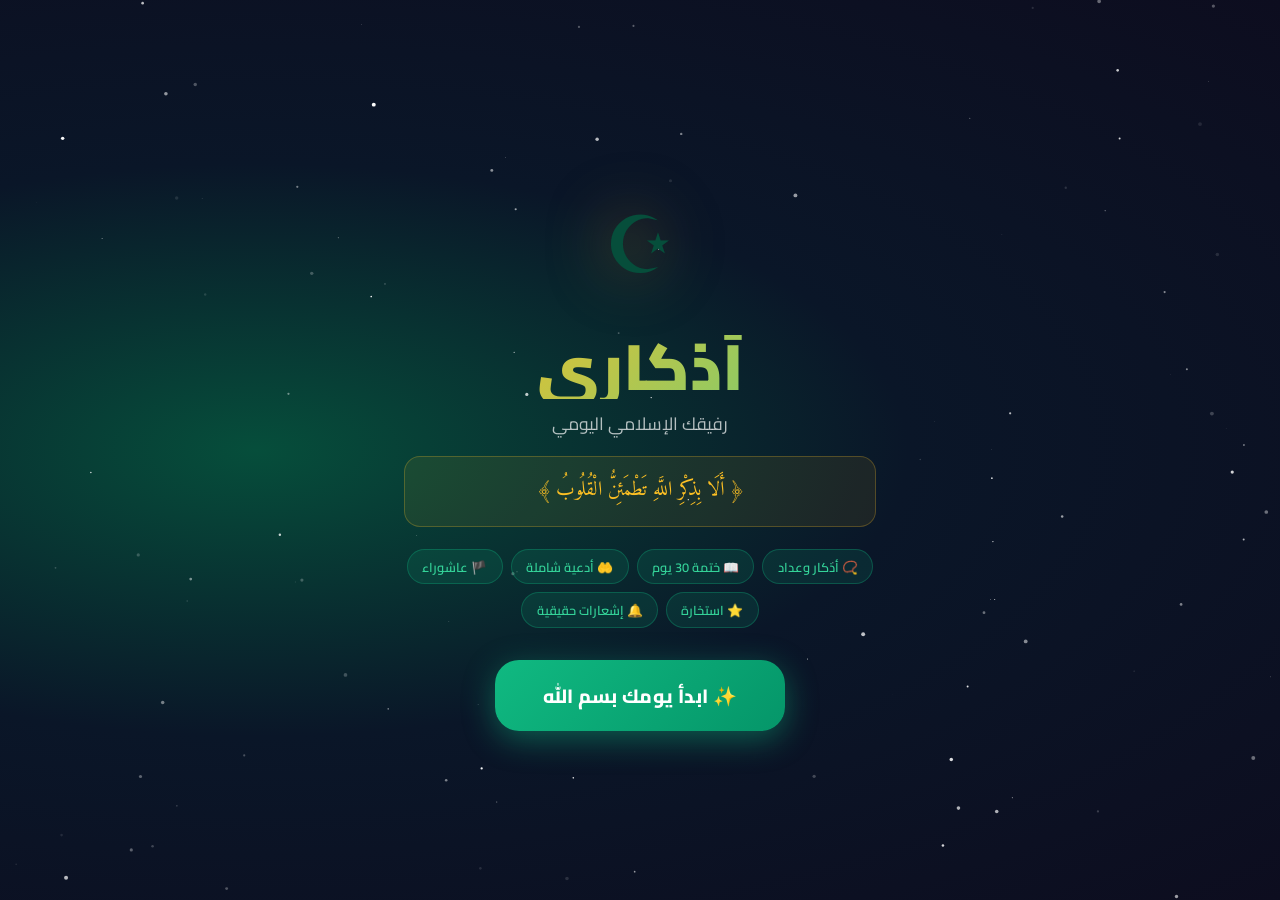
==== index.src.html @ c15e98ed "Add files via upload" ====
<!DOCTYPE html>
<html lang="ar" dir="rtl">
<head>
<meta charset="UTF-8"/>
<meta name="viewport" content="width=device-width,initial-scale=1,viewport-fit=cover"/>
<meta name="apple-mobile-web-app-capable" content="yes"/>
<meta name="apple-mobile-web-app-status-bar-style" content="black-translucent"/>
<meta name="apple-mobile-web-app-title" content="أذكاري"/>
<meta name="mobile-web-app-capable" content="yes"/>
<meta name="theme-color" content="#064e3b"/>
<title>أذكاري – رفيقك الإسلامي اليومي</title>
<meta name="description" content="تطبيق إسلامي شامل: أذكار، ختمة 30 يوماً، أدعية، زيارة عاشوراء، استخارة، إشعارات حقيقية، قرآن كريم بصوت القراء."/>
<link rel="manifest" href="manifest.json"/>
<link rel="apple-touch-icon" href="data:image/svg+xml,<svg xmlns='http://www.w3.org/2000/svg' viewBox='0 0 100 100'><rect width='100' height='100' rx='20' fill='%23064e3b'/><text y='72' x='50' text-anchor='middle' font-size='60' fill='%23fbbf24'>☪</text></svg>"/>
<link rel="preconnect" href="https://fonts.googleapis.com"/>
<link rel="preconnect" href="https://fonts.gstatic.com" crossorigin/>
<link href="https://fonts.googleapis.com/css2?family=Amiri:wght@400;700&family=Cairo:wght@300;400;600;700;900&family=Noto+Naskh+Arabic:wght@400;700&display=swap" rel="stylesheet"/>
<link rel="stylesheet" href="style.css"/>
</head>
<body>

<!-- ═══════════ ATHAN AUDIO ═══════════ -->
<audio id="athan-audio" preload="none">
  <source src="https://cdn.islamicfinder.org/athan/standard/azan1.mp3" type="audio/mpeg"/>
</audio>

<!-- ═══════════ HERO ═══════════ -->
<div id="hero" class="hero">
  <div class="hero-bg"></div>
  <canvas id="hero-canvas" class="hero-canvas"></canvas>
  <div class="hero-body">
    <span class="hero-moon">☪</span>
    <h1 class="hero-title">أذكاري</h1>
    <p class="hero-subtitle">رفيقك الإسلامي اليومي</p>
    <div class="hero-verse">﴿ أَلَا بِذِكْرِ اللَّهِ تَطْمَئِنُّ الْقُلُوبُ ﴾</div>
    <div class="hero-badges">
      <span class="hero-badge">📿 أذكار وعداد</span>
      <span class="hero-badge">📖 ختمة 30 يوم</span>
      <span class="hero-badge">🤲 أدعية شاملة</span>
      <span class="hero-badge">🏴 عاشوراء</span>
      <span class="hero-badge">⭐ استخارة</span>
      <span class="hero-badge">🔔 إشعارات حقيقية</span>
    </div>
    <button class="btn-hero-start" onclick="launchApp()">✨ ابدأ يومك بسم الله</button>
  </div>
</div>

<!-- ═══════════ MAIN APP ═══════════ -->
<div id="app" class="app hidden">

  <!-- NAVBAR -->
  <nav class="navbar">
    <div class="nav-brand" onclick="window.scrollTo(0,0)">
      <span class="nav-logo">☪</span>
      <span class="nav-title-text">أذكاري</span>
    </div>
    <div class="nav-right">
      <div class="nav-streak" title="أيام متتالية">🔥 <span id="nav-streak-num">0</span></div>
      <button class="nav-btn" id="btn-dark" onclick="toggleDark()" title="وضع ليلي">🌙</button>
      <button class="nav-btn" onclick="go('ai')" title="المساعد الذكي">🤖</button>
      <button class="nav-btn" onclick="openTasbih()" title="سبحة رقمية">📿</button>
      <button class="nav-btn" onclick="openReminder()" title="إشعارات">🔔</button>
      <button class="nav-btn" id="btn-study" onclick="toggleStudy()" title="أدعية الدراسة">📚</button>
    </div>
  </nav>

  <!-- PRAYER BAR -->
  <div class="prayer-bar">
    <div class="prayer-list">
      <div class="prayer-item" id="pi-fajr">   <div class="prayer-name">الفجر</div>  <div class="prayer-time" id="pt-fajr">--:--</div></div>
      <div class="prayer-item" id="pi-dhuhr">  <div class="prayer-name">الظهر</div>  <div class="prayer-time" id="pt-dhuhr">--:--</div></div>
      <div class="prayer-item" id="pi-asr">    <div class="prayer-name">العصر</div>  <div class="prayer-time" id="pt-asr">--:--</div></div>
      <div class="prayer-item" id="pi-maghrib"><div class="prayer-name">المغرب</div> <div class="prayer-time" id="pt-maghrib">--:--</div></div>
      <div class="prayer-item" id="pi-isha">   <div class="prayer-name">العشاء</div> <div class="prayer-time" id="pt-isha">--:--</div></div>
    </div>
    <button class="athan-btn" id="btn-athan" onclick="toggleAthan()">📢 مفعّل</button>
  </div>

  <!-- TABS -->
  <div class="tab-bar">
    <button class="tab-btn active" data-tab="salah"    onclick="go('salah')">   <span class="ti">🕌</span><span>الصلاة</span></button>
    <button class="tab-btn"        data-tab="quran"    onclick="go('quran')">   <span class="ti">📖</span><span>القرآن</span></button>
    <button class="tab-btn"        data-tab="duaa"     onclick="go('duaa')">    <span class="ti">🤲</span><span>الأدعية</span></button>
    <button class="tab-btn"        data-tab="istikhara" onclick="go('istikhara')"><span class="ti">⭐</span><span>الاستخارة</span></button>
    <button class="tab-btn"        data-tab="ai"        onclick="go('ai')">       <span class="ti">🤖</span><span>المساعد الذكي</span></button>
    <button class="tab-btn"        data-tab="ashura"   onclick="go('ashura')">  <span class="ti">🏴</span><span>عاشوراء</span></button>
    <button class="tab-btn"        data-tab="suwar"    onclick="go('suwar')">   <span class="ti">✨</span><span>السور</span></button>
    <button class="tab-btn"        data-tab="sleep"    onclick="go('sleep')">   <span class="ti">🌙</span><span>النوم</span></button>
    <button class="tab-btn"        data-tab="tracker"  onclick="go('tracker')"> <span class="ti">✅</span><span>متابعتي</span></button>
  </div>

  <main class="main">

    <!-- ══════ TAB: أذكار بعد الصلاة ══════ -->
    <section id="tab-salah" class="tab-content active">
      <div class="sec-header">
        <span class="sec-icon">🕌</span>
        <h2>أذكار بعد الصلاة</h2>
        <p>سبّح الله بعد كل صلاة – حديث أبي هريرة رضي الله عنه</p>
      </div>

      <!-- Ayah of Day -->
      <div class="ayah-day">
        <div class="ayah-day-lbl">✨ آية اليوم</div>
        <div class="ayah-day-text" id="ayah-day-text"></div>
        <div class="ayah-day-ref"  id="ayah-day-ref"></div>
      </div>

      <!-- Hadith Banner -->
      <div class="hadith-banner" id="hadith-banner">
        <div class="hadith-label">💡 حديث الصباح</div>
        <div class="hadith-text" id="hadith-text"></div>
        <div class="hadith-src"  id="hadith-src"></div>
      </div>

      <!-- Pomodoro -->
      <div class="pomo-card">
        <div class="pomo-title">⏱️ مؤقت بومودورو للدراسة والحفظ</div>
        <div class="pomo-ring-wrap">
          <svg class="pomo-svg" viewBox="0 0 120 120">
            <circle cx="60" cy="60" r="50" fill="none" stroke="var(--border)" stroke-width="10"/>
            <circle id="pomo-ring" cx="60" cy="60" r="50" fill="none" stroke="var(--g3)" stroke-width="10"
              stroke-linecap="round" stroke-dasharray="314" stroke-dashoffset="0" transform="rotate(-90 60 60)"/>
          </svg>
          <div class="pomo-center">
            <div class="pomo-time-big" id="pomo-disp">25:00</div>
            <div class="pomo-lbl"      id="pomo-lbl">دراسة</div>
          </div>
        </div>
        <div class="pomo-mode study" id="pomo-mode">🎓 وقت الدراسة</div>
        <div class="pomo-btns">
          <button class="pomo-btn start" id="pomo-start" onclick="pomoStart()">▶ ابدأ</button>
          <button class="pomo-btn pause" id="pomo-pause" onclick="pomoPause()" style="display:none">⏸ إيقاف</button>
          <button class="pomo-btn reset" onclick="pomoReset()">↺ إعادة</button>
        </div>
        <div class="pomo-sessions" id="pomo-sess">جلسات اليوم: 0</div>
      </div>

      <!-- Dhikr Grid -->
      <p class="sec-sub">📿 التسبيح بعد الصلاة</p>
      <div class="dhikr-grid">
        <div class="dhikr-card" id="dc-subhan">
          <div class="dhikr-word">سُبْحَانَ اللَّهِ</div>
          <div class="dhikr-num-row"><span class="dhikr-num" id="dn-subhan">0</span><span class="dhikr-max">/ 33</span></div>
          <div class="dhikr-bar-wrap"><div class="dhikr-bar" id="db-subhan"></div></div>
          <button class="dhikr-tap" onclick="tapDhikr('subhan',33)">اضغط للتسبيح</button>
          <button class="dhikr-reset" onclick="resetDhikr('subhan')">↺ إعادة</button>
        </div>
        <div class="dhikr-card" id="dc-hamd">
          <div class="dhikr-word">الْحَمْدُ لِلَّهِ</div>
          <div class="dhikr-num-row"><span class="dhikr-num" id="dn-hamd">0</span><span class="dhikr-max">/ 33</span></div>
          <div class="dhikr-bar-wrap"><div class="dhikr-bar" id="db-hamd"></div></div>
          <button class="dhikr-tap" onclick="tapDhikr('hamd',33)">اضغط للتحميد</button>
          <button class="dhikr-reset" onclick="resetDhikr('hamd')">↺ إعادة</button>
        </div>
        <div class="dhikr-card" id="dc-akbar">
          <div class="dhikr-word">اللَّهُ أَكْبَرُ</div>
          <div class="dhikr-num-row"><span class="dhikr-num" id="dn-akbar">0</span><span class="dhikr-max">/ 34</span></div>
          <div class="dhikr-bar-wrap"><div class="dhikr-bar" id="db-akbar"></div></div>
          <button class="dhikr-tap" onclick="tapDhikr('akbar',34)">اضغط للتكبير</button>
          <button class="dhikr-reset" onclick="resetDhikr('akbar')">↺ إعادة</button>
        </div>
      </div>

      <!-- آية الكرسي -->
      <p class="sec-sub">🌟 آية الكرسي</p>
      <div class="ayah-card">
        <span class="badge badge-green">آية الكرسي – البقرة: ٢٥٥</span>
        <div class="ayah-text">اللَّهُ لَا إِلَٰهَ إِلَّا هُوَ الْحَيُّ الْقَيُّومُ ۚ لَا تَأْخُذُهُ سِنَةٌ وَلَا نَوْمٌ ۚ لَّهُ مَا فِي السَّمَاوَاتِ وَمَا فِي الْأَرْضِ ۗ مَن ذَا الَّذِي يَشْفَعُ عِندَهُ إِلَّا بِإِذْنِهِ ۚ يَعْلَمُ مَا بَيْنَ أَيْدِيهِمْ وَمَا خَلْفَهُمْ ۖ وَلَا يُحِيطُونَ بِشَيْءٍ مِّنْ عِلْمِهِ إِلَّا بِمَا شَاءَ ۚ وَسِعَ كُرْسِيُّهُ السَّمَاوَاتِ وَالْأَرْضَ ۖ وَلَا يَئُودُهُ حِفْظُهُمَا ۚ وَهُوَ الْعَلِيُّ الْعَظِيمُ</div>
        <div class="card-actions">
          <button class="btn btn-ghost" onclick="copyCard(this)">📋 نسخ</button>
          <button class="btn btn-primary" onclick="markRead(this,'ayah-kursi','ck-ayah-kursi')">✅ تمت القراءة</button>
        </div>
      </div>

      <!-- المعوذتان -->
      <p class="sec-sub">🛡️ المعوذتان</p>
      <div class="ayah-card">
        <span class="badge badge-blue">سورة الفلق</span>
        <div class="ayah-text">بِسْمِ اللَّهِ الرَّحْمَٰنِ الرَّحِيمِ ﴿﴾ قُلْ أَعُوذُ بِرَبِّ الْفَلَقِ ﴿١﴾ مِن شَرِّ مَا خَلَقَ ﴿٢﴾ وَمِن شَرِّ غَاسِقٍ إِذَا وَقَبَ ﴿٣﴾ وَمِن شَرِّ النَّفَّاثَاتِ فِي الْعُقَدِ ﴿٤﴾ وَمِن شَرِّ حَاسِدٍ إِذَا حَسَدَ ﴿٥﴾</div>
        <div class="card-actions">
          <button class="btn btn-ghost" onclick="copyCard(this)">📋 نسخ</button>
          <button class="btn btn-primary" onclick="markRead(this,'falaq','ck-falaq')">✅ تمت القراءة</button>
        </div>
      </div>
      <div class="ayah-card">
        <span class="badge badge-blue">سورة الناس</span>
        <div class="ayah-text">بِسْمِ اللَّهِ الرَّحْمَٰنِ الرَّحِيمِ ﴿﴾ قُلْ أَعُوذُ بِرَبِّ النَّاسِ ﴿١﴾ مَلِكِ النَّاسِ ﴿٢﴾ إِلَٰهِ النَّاسِ ﴿٣﴾ مِن شَرِّ الْوَسْوَاسِ الْخَنَّاسِ ﴿٤﴾ الَّذِي يُوَسْوِسُ فِي صُدُورِ النَّاسِ ﴿٥﴾ مِنَ الْجِنَّةِ وَالنَّاسِ ﴿٦﴾</div>
        <div class="card-actions">
          <button class="btn btn-ghost" onclick="copyCard(this)">📋 نسخ</button>
          <button class="btn btn-primary" onclick="markRead(this,'nas','ck-nas')">✅ تمت القراءة</button>
        </div>
      </div>
    </section>

    <!-- ══════ TAB: القرآن والختمة ══════ -->
    <section id="tab-quran" class="tab-content">
      <div class="sec-header">
        <span class="sec-icon">📖</span>
        <h2>القرآن الكريم والختمة</h2>
        <p>ختمة 30 يوماً مع صوت القراء + فهرس السور الـ 114</p>
      </div>

      <!-- Khatmah Hero -->
      <div class="khatmah-hero">
        <div class="khatmah-top">
          <span class="khatmah-lbl">📅 الختمة الشهرية الكاملة</span>
          <span class="khatmah-pct-big"><span id="kh-pct">0</span>%</span>
        </div>
        <div class="khatmah-bar-outer"><div class="khatmah-bar-inner" id="kh-bar"></div></div>
        <div class="khatmah-today">
          <div class="khatmah-day-badge" id="kh-day-badge">اليوم 1 من 30</div>
          <div class="khatmah-juz"   id="kh-juz-title">الجزء الأول</div>
          <div class="khatmah-range" id="kh-range">الفاتحة 1 – البقرة 141</div>
          <div class="khatmah-tip">💡 20 صفحة يومياً = 4 صفحات بعد كل صلاة</div>
          <div class="khatmah-actions">
            <button class="khatmah-read-btn" onclick="openKhatmahReader()">📖 اقرأ جزء اليوم</button>
            <button class="khatmah-done-btn" id="kh-done-btn" onclick="doneKhatmah()">✅ أكملت (+100 نقطة)</button>
          </div>
        </div>
        <div class="khatmah-grid-label">تقدم الختمة:</div>
        <div class="khatmah-30grid" id="kh-grid"></div>
        <button class="khatmah-reset-btn" onclick="resetKhatmah()">🔄 إعادة الختمة من الأول</button>
      </div>

      <!-- Reciters -->
      <div class="card">
        <div class="duaa-title">🎙️ اختيار القارئ</div>
        <div class="reciter-row" id="reciter-row"></div>
        <button class="btn-random-reciter" onclick="randomReciter()">🔀 اختر عشوائياً</button>
      </div>

      <!-- Search + Filter by Juz -->
      <input type="text" class="quran-search" id="quran-search" placeholder="🔍 ابحث في السور الـ 114..." oninput="filterSurahs(this.value)"/>
      <div class="quran-juz-tabs" id="juz-tabs"></div>
      <div class="quran-grid" id="quran-grid"></div>
    </section>

    <!-- ══════ TAB: الأدعية ══════ -->
    <section id="tab-duaa" class="tab-content">
      <div class="sec-header">
        <span class="sec-icon">🤲</span>
        <h2>الأدعية والأوراد</h2>
        <p>﴿ ادْعُونِي أَسْتَجِبْ لَكُمْ ﴾ – غافر: ٦٠</p>
      </div>

      <!-- Wird of the Day -->
      <div class="wird-card">
        <div class="wird-day-badge" id="wird-badge">📅 وِرْدُ يَوْمِ الأحد</div>
        <div class="wird-name" id="wird-name">ذِكْرُ الْيَوْمِ</div>
        <div class="wird-dhikr" id="wird-dhikr"></div>
        <div class="dhikr-num-row" style="justify-content:center">
          <span class="dhikr-num" id="dn-wird">0</span>
          <span class="dhikr-max">/ 100</span>
        </div>
        <div class="dhikr-bar-wrap" style="margin-bottom:.9rem"><div class="dhikr-bar" id="db-wird"></div></div>
        <div style="display:flex;gap:.6rem;justify-content:center">
          <button class="dhikr-tap" style="max-width:220px" onclick="tapWird()">اضغط للعد</button>
          <button class="dhikr-reset" onclick="resetWird()">↺ إعادة</button>
        </div>
      </div>

      <!-- Duaa List injected by JS -->
      <div id="duaa-list"></div>

      <p class="sec-sub">🌟 الأدعية العظيمة والأوراد الكاملة</p>
      <div id="great-duaa-list"></div>
    </section>

    <!-- ══════ TAB: الاستخارة ══════ -->
    <section id="tab-istikhara" class="tab-content">
      <div class="istikhara-hero">
        <div class="istikhara-title">⭐ صلاة الاستخارة</div>
        <div class="istikhara-sub">«كان رسول الله ﷺ يعلّمنا الاستخارة في الأمور كما يعلّمنا السورة من القرآن»</div>
      </div>

      <!-- Steps -->
      <div class="card">
        <div class="duaa-title">🕌 خطوات صلاة الاستخارة</div>
        <div class="steps-list">
          <div class="step-row"><div class="step-num">١</div><div class="step-text">توضأ وضوءاً كاملاً وتطهّر</div></div>
          <div class="step-row"><div class="step-num">٢</div><div class="step-text">صلِّ ركعتين بنية الاستخارة (غير الفريضة)</div></div>
          <div class="step-row"><div class="step-num">٣</div><div class="step-text">الركعة الأولى: الفاتحة + سورة الكافرون</div></div>
          <div class="step-row"><div class="step-num">٤</div><div class="step-text">الركعة الثانية: الفاتحة + سورة الإخلاص</div></div>
          <div class="step-row"><div class="step-num">٥</div><div class="step-text">بعد التسليم: ادعُ بدعاء الاستخارة الكامل أدناه</div></div>
          <div class="step-row"><div class="step-num">٦</div><div class="step-text">أقدِم على ما اطمأن إليه قلبك بعد الدعاء</div></div>
        </div>
      </div>

      <!-- Duaa Istikhara Full -->
      <div class="card" style="border-color:var(--purple)">
        <span class="badge badge-purple">⭐ دعاء الاستخارة الكامل – رواه البخاري</span>
        <div class="ayah-text">اللَّهُمَّ إِنِّي أَسْتَخِيرُكَ بِعِلْمِكَ، وَأَسْتَقْدِرُكَ بِقُدْرَتِكَ، وَأَسْأَلُكَ مِنْ فَضْلِكَ الْعَظِيمِ، فَإِنَّكَ تَقْدِرُ وَلَا أَقْدِرُ، وَتَعْلَمُ وَلَا أَعْلَمُ، وَأَنْتَ عَلَّامُ الْغُيُوبِ.

اللَّهُمَّ إِنْ كُنْتَ تَعْلَمُ أَنَّ هَذَا الْأَمْرَ ﴿وَتَذْكُرُ حَاجَتَكَ﴾ خَيْرٌ لِي فِي دِينِي وَمَعَاشِي وَعَاقِبَةِ أَمْرِي، فَاقْدُرْهُ لِي وَيَسِّرْهُ لِي، ثُمَّ بَارِكْ لِي فِيهِ.

وَإِنْ كُنْتَ تَعْلَمُ أَنَّ هَذَا الْأَمْرَ شَرٌّ لِي فِي دِينِي وَمَعَاشِي وَعَاقِبَةِ أَمْرِي، فَاصْرِفْهُ عَنِّي وَاصْرِفْنِي عَنْهُ، وَاقْدُرْ لِيَ الْخَيْرَ حَيْثُ كَانَ، ثُمَّ أَرْضِنِي بِهِ.</div>
        <div class="hadith-box">📚 رواه البخاري عن جابر بن عبدالله رضي الله عنه</div>
        <div class="card-actions">
          <button class="btn btn-ghost" onclick="copyCard(this)">📋 نسخ</button>
          <button class="btn btn-primary" onclick="markRead(this,'istikhara-duaa','ck-istikhara')">✅ قرأت الدعاء</button>
        </div>
      </div>

      <!-- Tips -->
      <div class="card">
        <div class="duaa-title">💡 نصائح مهمة</div>
        <div class="steps-list">
          <div class="step-row"><div class="step-num">•</div><div class="step-text">الاستخارة لا تتعارض مع الأخذ بالأسباب والتخطيط المسبق</div></div>
          <div class="step-row"><div class="step-num">•</div><div class="step-text">لا يشترط رؤية حلم – الانشراح في الصدر والميل القلبي علامة</div></div>
          <div class="step-row"><div class="step-num">•</div><div class="step-text">يمكن تكرار الاستخارة حتى سبع مرات إن لم يتضح الأمر</div></div>
          <div class="step-row"><div class="step-num">•</div><div class="step-text">الاستخارة في كل أمر مباح: الزواج، الدراسة، السفر، العمل</div></div>
          <div class="step-row"><div class="step-num">•</div><div class="step-text">يستحب استشارة ذوي الرأي الصالح من أهل العلم والتقوى</div></div>
        </div>
      </div>

      <!-- Note Tracker -->
      <div class="card">
        <div class="duaa-title">📝 سجّل استخارتك</div>
        <textarea id="istikhara-note" class="istikhara-textarea" placeholder="اكتب الأمر الذي تستخير فيه..."></textarea>
        <div style="display:flex;gap:.6rem;margin-top:.8rem;flex-wrap:wrap">
          <button class="btn btn-primary" onclick="saveIstiNote()">💾 حفظ</button>
          <button class="btn btn-ghost"   onclick="clearIstiNote()">🗑️ مسح</button>
        </div>
        <div class="istikhara-saved" id="isti-saved"></div>
      </div>
    </section>

    <!-- ══════ TAB: المساعد الذكي ══════ -->
    <section id="tab-ai" class="tab-content">
      <div class="ai-hero">
        <div class="ai-title">🤖 المساعد الإسلامي الذكي</div>
        <div class="ai-sub">اسأل أي سؤال ديني، فقهي، أو عن الأذكار والصلوات والقرآن واحصل على إجابة فورية مأثورة</div>
      </div>

      <div class="chat-box">
        <div class="chat-messages" id="ai-chat-messages">
          <div class="chat-msg ai">
            <div class="chat-avatar">🤖</div>
            <div class="chat-bubble">السلام عليكم ورحمة الله وبركاته 🌿
أنا مساعدك الإسلامي الذكي. كيف يمكنني مساعدتك اليوم في فتاوى الصلاة، الأذكار، القرآن الكريم، أو أدعية النجاح والاستخارة؟</div>
          </div>
        </div>

        <div class="quick-qs-wrap">
          <button class="quick-q-btn" onclick="sendQuickQ('كيف أؤدي صلاة الاستخارة؟')">⭐ كيف أستخير؟</button>
          <button class="quick-q-btn" onclick="sendQuickQ('ما هي أذكار بعد الصلاة المأثورة؟')">🕌 أذكار الصلاة</button>
          <button class="quick-q-btn" onclick="sendQuickQ('كيف أختم القرآن في 30 يوماً؟')">📖 خطة الختمة</button>
          <button class="quick-q-btn" onclick="sendQuickQ('ما هي أدعية النجاح والتوفيق في الدراسة؟')">🎓 أدعية الدراسة</button>
          <button class="quick-q-btn" onclick="sendQuickQ('ما فضل زيارة عاشوراء؟')">🏴 فضل عاشوراء</button>
          <button class="quick-q-btn" onclick="sendQuickQ('ماذا أفعل إذا نسيت ركعة في الصلاة؟')">🕌 سجود السهو</button>
        </div>

        <div class="chat-input-bar">
          <input type="text" id="ai-chat-input" class="chat-input" placeholder="اكتب سؤالك الديني هنا..." onkeydown="if(event.key==='Enter')sendAiMessage()"/>
          <button class="chat-send-btn" onclick="sendAiMessage()">إرسال 🚀</button>
        </div>
      </div>
    </section>

    <!-- ══════ TAB: عاشوراء ══════ -->
    <section id="tab-ashura" class="tab-content">
      <div class="ashura-hero">
        <div class="ashura-title">🏴 زيارة وأدعية عاشوراء</div>
        <div class="ashura-sub">الإمام الحسين بن علي (عليه السلام) – يوم عاشوراء</div>
      </div>

      <!-- الزيارة الكاملة -->
      <div class="ziyarat-card">
        <span class="ziyarat-badge">📜 زيارة عاشوراء الكاملة</span>
        <div class="ziyarat-section-title">بِسْمِ اللَّهِ الرَّحْمَٰنِ الرَّحِيمِ</div>
        <div class="ziyarat-text" id="ziyarat-main-text">
السَّلامُ عَلَيْكَ يا أبا عَبْدِ اللهِ، السَّلامُ عَلَيْكَ يا ابْنَ رَسُولِ اللهِ، السَّلامُ عَلَيْكَ يا ابْنَ أميرِ المُؤْمِنينَ وَابْنَ سَيِّدِ الوَصِيّينَ، السَّلامُ عَلَيْكَ يا ابْنَ فاطِمَةَ سَيِّدَةِ نِساءِ العالَمينَ.

السَّلامُ عَلَيْكَ يا ثارَ اللهِ وَابْنَ ثارِهِ وَالوِتْرَ المَوْتُورَ، السَّلامُ عَلَيْكَ وَعَلى الأرْواحِ الَّتي حَلَّتْ بِفِنائِكَ. عَلَيْكُمْ مِنّي جَميعاً سَلامُ اللهِ أبَداً ما بَقيتُ وَبَقِيَ اللَّيْلُ وَالنَّهارُ.

يا أبا عَبْدِ اللهِ، لَقَدْ عَظُمَتِ الرَّزِيَّةُ وَجَلَّتْ وَعَظُمَتِ المُصيبَةُ بِكَ عَلَيْنا وَعَلى جَميعِ أهْلِ الإسْلامِ، وَجَلَّتْ وَعَظُمَتْ مُصيبَتُكَ فِي السَّماواتِ عَلى جَميعِ أهْلِ السَّماواتِ.

فَلَعَنَ اللهُ أُمَّةً أسَّسَتْ أُساسَ الظُّلْمِ وَالجَوْرِ عَلَيْكُمْ أهْلَ البَيْتِ، وَلَعَنَ اللهُ أُمَّةً دَفَعَتْكُمْ عَنْ مَقامِكُمْ وَأزالَتْكُمْ عَنْ مَراتِبِكُمُ الَّتي رَتَّبَكُمُ اللهُ فيها.

وَلَعَنَ اللهُ أُمَّةً قَتَلَتْكُمْ، وَلَعَنَ اللهُ المُمَهِّدينَ لَهُمْ بِالتَّمْكينِ مِنْ قِتالِكُمْ، بَرِئْتُ إلى اللهِ وَإلَيْكُمْ مِنْهُمْ وَمِنْ أشْياعِهِمْ وَأتْباعِهِمْ وَأوْليائِهِمْ.

يا أبا عَبْدِ اللهِ، إنّي سِلْمٌ لِمَنْ سالَمَكُمْ وَحَرْبٌ لِمَنْ حارَبَكُمْ إلى يَوْمِ القِيامَةِ.

وَلَعَنَ اللهُ آلَ زِيادٍ وَآلَ مَرْوانَ، وَلَعَنَ اللهُ بَني أُمَيَّةَ قاطِبَةً، وَلَعَنَ اللهُ ابْنَ مَرْجانَةَ، وَلَعَنَ اللهُ عُمَرَ بْنَ سَعْدٍ، وَلَعَنَ اللهُ شِمْراً، وَلَعَنَ اللهُ أُمَّةً أزْجَتْ وَبايَعَتْ وَتابَعَتْ عَلى قِتالِكَ.

بِأبي أنْتَ وَأُمّي لَقَدْ عَظُمَ مُصابي بِكَ، فَأسْألُ اللهَ الَّذي أكْرَمَ مَقامَكَ وَأكْرَمَني بِكَ أنْ يَرْزُقَني طَلَبَ ثارِكَ مَعَ إمامٍ مَنْصُورٍ مِنْ أهْلِ بَيْتِ مُحَمَّدٍ صَلَّى اللهُ عَلَيْهِ وَآلِهِ.

اللّهُمَّ اجْعَلْني عِنْدَكَ وَجيهاً بِالحُسَيْنِ عَلَيْهِ السَّلامُ فِي الدُّنْيا وَالآخِرَةِ.

يا أبا عَبْدِ اللهِ، إنّي أتَقَرَّبُ إلى اللهِ وَإلى رَسُولِهِ وَإلى أميرِ المُؤْمِنينَ وَإلى فاطِمَةَ وَإلى الحَسَنِ وَإلَيْكَ بِمُوالاتِكَ وَبِالبَراءَةِ مِمَّنْ أسَّسَ أُساسَ ذلِكَ وَبَنى عَلَيْهِ بُنْيانَهُ، وَجَرى في ظُلْمِهِ وَجَوْرِهِ عَلَيْكُمْ وَعَلى أشْياعِكُمْ.

بَرِئْتُ إلى اللهِ وَإلى رَسُولِهِ مِنْهُمْ وَأتَقَرَّبُ إلى اللهِ ثُمَّ إلَيْكُمْ بِمُوالاتِكُمْ وَمُوالاةِ وَليِّكُمْ وَبِالبَراءَةِ مِنْ أعْدائِكُمْ وَالنَّاصِبينَ لَكُمُ الحَرْبَ.

إنّي سِلْمٌ لِمَنْ سالَمَكُمْ وَحَرْبٌ لِمَنْ حارَبَكُمْ وَوَليٌّ لِمَنْ والاكُمْ وَعَدُوٌّ لِمَنْ عاداكُمْ.

فَأسْألُ اللهَ الَّذي أكْرَمَني بِمَعْرِفَتِكُمْ وَمَعْرِفَةِ أوْلِيائِكُمْ وَرَزَقَني البَراءَةَ مِنْ أعْدائِكُمْ أنْ يَجْعَلَني مَعَكُمْ فِي الدُّنْيا وَالآخِرَةِ، وَأنْ يُثَبِّتَ لِي عِنْدَكُمْ قَدَمَ صِدْقٍ فِي الدُّنْيا وَالآخِرَةِ.

وَأسْألُهُ أنْ يُبَلِّغَنِي المَقامَ المَحْمودَ لَكُمْ عِنْدَ اللهِ، وَأنْ يَرْزُقَني طَلَبَ ثارِكُمْ مَعَ إمامٍ هُدىً ظاهِرٍ ناطِقٍ بِالحَقِّ مِنْكُمْ.

وَأسْألُ اللهَ بِحَقِّكُمْ وَبِالشَّأنِ الَّذي لَكُمْ عِنْدَهُ أنْ يُعْطِيَني بِمُصابي بِكُمْ أفْضَلَ ما يُعْطي مُصاباً بِمُصيبَتِهِ.

إنّا لِلَّهِ وَإنّا إلَيْهِ راجِعونَ، يا لَها مِنْ مُصيبَةٍ ما أعْظَمَها وَأعْظَمَ رَزِيَّتَها فِي الإسْلامِ وَفي جَميعِ السَّماواتِ وَالأرْضِ.

اللّهُمَّ اجْعَلْني فِي مَقامي هذا مِمَّنْ تَنالُهُ مِنْكَ صَلَواتٌ وَرَحْمَةٌ وَمَغْفِرَةٌ، اللّهُمَّ اجْعَلْ مَحْياي مَحْيا مُحَمَّدٍ وَآلِ مُحَمَّدٍ وَمَماتي مَماتَ مُحَمَّدٍ وَآلِ مُحَمَّدٍ.
        </div>
        <div class="card-actions">
          <button class="btn btn-ghost" onclick="copyCard(this)">📋 نسخ الزيارة</button>
          <button class="btn btn-primary" onclick="markRead(this,'ziyarat-ashura','ck-ashura')">✅ تمت قراءة الزيارة</button>
        </div>
      </div>

      <!-- عداد اللعن 100 -->
      <div class="counter-box">
        <div class="counter-title">⚡ اللَّعْنُ – ١٠٠ مَرَّة</div>
        <div class="counter-dhikr">«اللّهُمَّ الْعَنْ أوَّلَ ظالِمٍ ظَلَمَ حَقَّ مُحَمَّدٍ وَآلِ مُحَمَّدٍ، وَآخِرَ تابِعٍ لَهُ عَلى ذلِكَ، اللّهُمَّ الْعَنِ العِصابَةَ الَّتي جاهَدَتِ الحُسَيْنَ وَشايَعَتْ وَبايَعَتْ وَتابَعَتْ عَلى قِتالِهِ، اللّهُمَّ الْعَنْهُمْ جَميعاً»</div>
        <div class="counter-num" id="cnt-lan">0 / 100</div>
        <button class="dhikr-tap" style="max-width:280px;background:linear-gradient(135deg,#991b1b,#dc2626)" onclick="tapLan()">اضغط لقراءة اللعن</button>
      </div>

      <!-- عداد السلام 100 -->
      <div class="counter-box">
        <div class="counter-title">✨ السَّلامُ – ١٠٠ مَرَّة</div>
        <div class="counter-dhikr">«السَّلامُ عَلَيْكَ يا أبا عَبْدِ اللهِ وَعَلى الأرْواحِ الَّتي حَلَّتْ بِفِنائِكَ، عَلَيْكَ مِنّي سَلامُ اللهِ أبَداً ما بَقيتُ وَبَقِيَ اللَّيْلُ وَالنَّهارُ، وَلا جَعَلَهُ اللهُ آخِرَ العَهْدِ مِنّي لِزِيارَتِكُمْ، السَّلامُ عَلى الحُسَيْنِ وَعَلى عَلِيِّ بْنِ الحُسَيْنِ وَعَلى أوْلادِ الحُسَيْنِ وَعَلى أصْحابِ الحُسَيْنِ»</div>
        <div class="counter-num" id="cnt-salam">0 / 100</div>
        <button class="dhikr-tap" style="max-width:280px" onclick="tapSalam()">اضغط لقراءة السلام</button>
      </div>

      <!-- سجدة عاشوراء -->
      <div class="sajdah-box">
        <div class="sajdah-title">۩ سَجْدَةُ زِيَارَةِ عَاشُورَاءِ</div>
        <div class="sajdah-text">«اللّهُمَّ لَكَ الحَمْدُ حَمْدَ الشَّاكِرينَ لَكَ عَلى مُصَابِهِمْ، الحَمْدُ لِلَّهِ عَلى عَظيمِ رَزِيَّتي. اللّهُمَّ ارْزُقْني شَفاعَةَ الحُسَيْنِ يَوْمَ الوُرُودِ، وَثَبِّتْ لِي قَدَمَ صِدْقٍ عِنْدَكَ مَعَ الحُسَيْنِ وَأصْحابِ الحُسَيْنِ الَّذينَ بَذَلُوا مُهَجَهُمْ دُونَ الحُسَيْنِ عَلَيْهِ السَّلامُ»</div>
      </div>

      <!-- أدعية عاشوراء الكاملة -->
      <p class="sec-sub" style="color:#dc2626">🤲 أدعية عاشوراء الكاملة</p>

      <div class="ashura-duaa">
        <div class="ashura-duaa-title">دعاء الزيارة بعد السلام والسجدة</div>
        <div class="ashura-duaa-text">اللَّهُمَّ إِنِّي أَتَقَرَّبُ إِلَيْكَ فِي هَذَا الْيَوْمِ وَفِي هَذَا الْمَقَامِ وَفِي كُلِّ يَوْمٍ بِوِلَايَةِ الْحُسَيْنِ عَلَيْهِ السَّلَامُ، اللَّهُمَّ اجْعَلْ هَذَا الْيَوْمَ لِي يَوْمَ بَرَكَةٍ وَيُسْرٍ وَسَعَادَةٍ، وَاحْشُرْنِي مَعَ الْحُسَيْنِ وَآلِ بَيْتِ مُحَمَّدٍ صَلَوَاتُ اللَّهِ عَلَيْهِمْ أَجْمَعِينَ.</div>
      </div>

      <div class="ashura-duaa">
        <div class="ashura-duaa-title">دعاء طلب الفرج والنصرة</div>
        <div class="ashura-duaa-text">اللَّهُمَّ لَكَ الْحَمْدُ عَلَى مَا جَرَى بِهِ قَضَاؤُكَ، وَالشُّكْرُ لَكَ فِي السَّرَّاءِ وَالضَّرَّاءِ، الْحَمْدُ لِلَّهِ عَلَى عَظِيمِ رَزِيَّتِي. اللَّهُمَّ انْصُرْ مَنْ نَصَرَ الْحُسَيْنَ وَاخْذُلْ مَنْ خَذَلَهُ. اللَّهُمَّ عَجِّلْ بِفَرَجِ وَلِيِّكَ وَنَاصِرِكَ وَابْنِ نَاصِرِ نَبِيِّكَ.</div>
      </div>

      <div class="ashura-duaa">
        <div class="ashura-duaa-title">دعاء التوسل بالإمام الحسين (ع)</div>
        <div class="ashura-duaa-text">يَا أَبَا عَبْدِ اللهِ، يَا حُسَيْنَ بْنَ عَلِيٍّ، أَنْتَ سَيِّدُ الشُّهَدَاءِ وَكَرِيمُ آلِ الْعَبَاءِ، أَتَوَسَّلُ بِكَ إِلَى اللهِ الْعَظِيمِ فِي قَضَاءِ حَوَائِجِي وَكَشْفِ كُرُبَاتِي وَمَغْفِرَةِ ذُنُوبِي وَرَفْعِ دَرَجَاتِي. كُنْ شَافِعِي عِنْدَ اللهِ وَعِنْدَ جَدِّكَ رَسُولِ اللهِ.</div>
      </div>

      <div class="ashura-duaa">
        <div class="ashura-duaa-title">دعاء صباح يوم عاشوراء</div>
        <div class="ashura-duaa-text">اللَّهُمَّ هَذَا يَوْمٌ تَبَرَّكَتْ بِهِ بَنُو أُمَيَّةَ وَابْنُ آكِلَةِ الْأَكْبَادِ، وَإِنَّهُ لَيَوْمُ شُؤْمٍ وَمُصِيبَةٍ لآلِ مُحَمَّدٍ، اللَّهُمَّ فَصَلِّ عَلَى مُحَمَّدٍ وَآلِ مُحَمَّدٍ فِي هَذَا الْيَوْمِ وَاجْعَلْهُ يَوْمَ بَرَكَةٍ وَرَحْمَةٍ لِشِيعَتِهِمْ وَأَوْلِيَائِهِمْ.</div>
      </div>

      <div class="ashura-duaa">
        <div class="ashura-duaa-title">دعاء إحياء ذكرى عاشوراء (مختصر من دعاء كميل)</div>
        <div class="ashura-duaa-text">اللَّهُمَّ إِنِّي أَسْأَلُكَ بِرَحْمَتِكَ الَّتِي وَسِعَتْ كُلَّ شَيْءٍ، وَبِقُوَّتِكَ الَّتِي قَهَرْتَ بِهَا كُلَّ شَيْءٍ. اللَّهُمَّ أَغْفِرْ لِيَ الذُّنُوبَ الَّتِي تَهْتِكُ الْعِصَمَ، وَارْزُقْنِي شَفَاعَةَ الْحُسَيْنِ عَلَيْهِ السَّلَامُ يَوْمَ الْوُرُودِ وَثَبِّتْ لِي قَدَمَ صِدْقٍ عِنْدَكَ مَعَهُ وَمَعَ أَصْحَابِهِ الَّذِينَ بَذَلُوا مُهَجَهُمْ دُونَهُ.</div>
      </div>

      <div class="ashura-duaa">
        <div class="ashura-duaa-title">دعاء التعزية في عاشوراء (صيغة التعزية)</div>
        <div class="ashura-duaa-text">عَظَّمَ اللهُ أُجُورَنَا وَأُجُورَكُمْ بِمُصَابِنَا بِالْحُسَيْنِ عَلَيْهِ السَّلامُ، وَجَعَلَنَا وَإِيَّاكُمْ مِنَ الطَّالِبِينَ بِثَأْرِهِ مَعَ وَلِيِّهِ الإِمَامِ الْمَهْدِيِّ عَجَّلَ اللهُ فَرَجَهُ الشَّرِيفَ.</div>
      </div>

      <div class="ashura-duaa">
        <div class="ashura-duaa-title">دعاء الطلب والحاجة في عاشوراء</div>
        <div class="ashura-duaa-text">يَا اللهُ يَا اللهُ يَا اللهُ، يَا مُجِيبَ دَعْوَةِ الْمُضْطَرِّينَ، وَيَا كَاشِفَ كُرُبَاتِ الْمَكْرُوبِينَ، وَيَا غِيَاثَ الْمُسْتَغِيثِينَ، تَوَسَّلْتُ إِلَيْكَ بِالْحُسَيْنِ الشَّهِيدِ الْمَظْلُومِ وَبِمُصِيبَتِهِ الْعَظِيمَةِ أَنْ تَقْضِيَ حَوَائِجِي وَتَفْرُجَ عَنِّي كُرُبَاتِي وَتُيَسِّرَ أُمُورِي بِرَحْمَتِكَ يَا أَرْحَمَ الرَّاحِمِينَ.</div>
      </div>

      <div class="card-actions" style="margin-bottom:1rem">
        <button class="btn btn-red" onclick="copyCard(document.querySelector('.ashura-duaa'))">📋 نسخ دعاء</button>
        <button class="btn btn-primary" onclick="markRead(this,'all-ashura-duaas','ck-ashura')">✅ تمت قراءة الأدعية</button>
      </div>
    </section>

    <!-- ══════ TAB: السور المستحبة ══════ -->
    <section id="tab-suwar" class="tab-content">
      <div class="sec-header">
        <span class="sec-icon">✨</span>
        <h2>السور اليومية المستحبة</h2>
        <p>تبرك بكلام الله يومياً</p>
      </div>
      <div id="suwar-list"></div>
    </section>

    <!-- ══════ TAB: النوم ══════ -->
    <section id="tab-sleep" class="tab-content">
      <div class="sec-header">
        <span class="sec-icon">🌙</span>
        <h2>أذكار قبل النوم</h2>
        <p>أحسِن الختام واجعل آخر عهدك بالله ذكراً وشكراً</p>
      </div>

      <div class="ayah-card sleep-card">
        <span class="badge sleep-badge">آية الكرسي – تُقرأ عند النوم</span>
        <div class="ayah-text">اللَّهُ لَا إِلَٰهَ إِلَّا هُوَ الْحَيُّ الْقَيُّومُ ۚ لَا تَأْخُذُهُ سِنَةٌ وَلَا نَوْمٌ ۚ لَّهُ مَا فِي السَّمَاوَاتِ وَمَا فِي الْأَرْضِ ۗ مَن ذَا الَّذِي يَشْفَعُ عِندَهُ إِلَّا بِإِذْنِهِ ۚ يَعْلَمُ مَا بَيْنَ أَيْدِيهِمْ وَمَا خَلْفَهُمْ ۖ وَلَا يُحِيطُونَ بِشَيْءٍ مِّنْ عِلْمِهِ إِلَّا بِمَا شَاءَ ۚ وَسِعَ كُرْسِيُّهُ السَّمَاوَاتِ وَالْأَرْضَ ۖ وَلَا يَئُودُهُ حِفْظُهُمَا ۚ وَهُوَ الْعَلِيُّ الْعَظِيمُ</div>
        <div class="card-actions">
          <button class="btn btn-ghost" onclick="copyCard(this)">📋 نسخ</button>
          <button class="btn btn-primary" onclick="markRead(this,'sleep-kursi','ck-sleep-kursi')">✅ تمت القراءة</button>
        </div>
      </div>

      <div class="ayah-card sleep-card">
        <span class="badge sleep-badge">آخر آيتَي البقرة</span>
        <div class="ayah-text">آمَنَ الرَّسُولُ بِمَا أُنزِلَ إِلَيْهِ مِن رَّبِّهِ وَالْمُؤْمِنُونَ ۚ كُلٌّ آمَنَ بِاللَّهِ وَمَلَائِكَتِهِ وَكُتُبِهِ وَرُسُلِهِ لَا نُفَرِّقُ بَيْنَ أَحَدٍ مِّن رُّسُلِهِ ۚ وَقَالُوا سَمِعْنَا وَأَطَعْنَا ۖ غُفْرَانَكَ رَبَّنَا وَإِلَيْكَ الْمَصِيرُ ﴿٢٨٥﴾ لَا يُكَلِّفُ اللَّهُ نَفْسًا إِلَّا وُسْعَهَا ۚ لَهَا مَا كَسَبَتْ وَعَلَيْهَا مَا اكْتَسَبَتْ ۗ رَبَّنَا لَا تُؤَاخِذْنَا إِن نَّسِينَا أَوْ أَخْطَأْنَا ۚ رَبَّنَا وَلَا تَحْمِلْ عَلَيْنَا إِصْرًا كَمَا حَمَلْتَهُ عَلَى الَّذِينَ مِن قَبْلِنَا ۚ رَبَّنَا وَلَا تُحَمِّلْنَا مَا لَا طَاقَةَ لَنَا بِهِ ۖ وَاعْفُ عَنَّا وَاغْفِرْ لَنَا وَارْحَمْنَا ۚ أَنتَ مَوْلَانَا فَانصُرْنَا عَلَى الْقَوْمِ الْكَافِرِينَ ﴿٢٨٦﴾</div>
        <div class="card-actions">
          <button class="btn btn-ghost" onclick="copyCard(this)">📋 نسخ</button>
          <button class="btn btn-primary" onclick="markRead(this,'sleep-baqarah','ck-sleep-baqara')">✅ تمت القراءة</button>
        </div>
      </div>

      <!-- سبحان الله قبل النوم -->
      <div class="dhikr-card sleep-dhikr-card">
        <span class="badge sleep-badge">الاستغفار قبل النوم</span>
        <div class="dhikr-word">أَسْتَغْفِرُ اللَّهَ</div>
        <div class="dhikr-num-row"><span class="dhikr-num" id="dn-istighfar">0</span><span class="dhikr-max">/ 100</span></div>
        <div class="dhikr-bar-wrap"><div class="dhikr-bar" id="db-istighfar"></div></div>
        <button class="dhikr-tap" onclick="tapDhikr('istighfar',100)">اضغط للاستغفار</button>
        <button class="dhikr-reset" onclick="resetDhikr('istighfar')">↺ إعادة</button>
      </div>

      <div class="ayah-card sleep-card">
        <span class="badge sleep-badge">دعاء النوم الكامل</span>
        <div class="ayah-text">اللَّهُمَّ بِاسْمِكَ أَمُوتُ وَأَحْيَا.

اللَّهُمَّ قِنِي عَذَابَكَ يَوْمَ تَبْعَثُ عِبَادَكَ.

اللَّهُمَّ أَسْلَمْتُ نَفْسِي إِلَيْكَ، وَفَوَّضْتُ أَمْرِي إِلَيْكَ، وَأَلْجَأْتُ ظَهْرِي إِلَيْكَ، رَغْبَةً وَرَهْبَةً إِلَيْكَ، لَا مَلْجَأَ وَلَا مَنْجَى مِنْكَ إِلَّا إِلَيْكَ.

اللَّهُمَّ اجْعَلْ نَوْمِي رَاحَةً وَيَقَظَتِي شُكْرًا، وَاغْفِرْ لِي ذُنُوبِي كُلَّهَا.</div>
        <div class="card-actions">
          <button class="btn btn-ghost" onclick="copyCard(this)">📋 نسخ</button>
          <button class="btn btn-primary" onclick="markRead(this,'sleep-duaa','ck-sleep-duaa')">✅ تمت القراءة</button>
        </div>
      </div>

      <!-- الإخلاص والمعوذتان قبل النوم -->
      <div class="ayah-card sleep-card">
        <span class="badge sleep-badge">الإخلاص والمعوذتان ×3</span>
        <div class="ayah-text">قُلْ هُوَ اللَّهُ أَحَدٌ ﴿١﴾ اللَّهُ الصَّمَدُ ﴿٢﴾ لَمْ يَلِدْ وَلَمْ يُولَدْ ﴿٣﴾ وَلَمْ يَكُن لَّهُ كُفُوًا أَحَدٌ ﴿٤﴾
(ثم الفلق والناس – تُقرأ ثلاث مرات قبل النوم مع مسح الجسم)</div>
        <div class="card-actions">
          <button class="btn btn-ghost" onclick="copyCard(this)">📋 نسخ</button>
          <button class="btn btn-primary" onclick="markRead(this,'sleep-muwadh','ck-sleep-ikhlas')">✅ تمت القراءة</button>
        </div>
      </div>
    </section>

    <!-- ══════ TAB: متابعتي ══════ -->
    <section id="tab-tracker" class="tab-content">
      <div class="sec-header">
        <span class="sec-icon">✅</span>
        <h2>متابعتي اليومية</h2>
        <p id="tracker-date-text">تتبع التزامك – كل يوم يُحدث فارقاً</p>
      </div>

      <!-- Streak -->
      <div class="streak-card">
        <div class="streak-row">
          <span class="streak-label">🔥 الاستمرارية اليومية</span>
          <span class="streak-points">⭐ <span id="points-num">0</span> نقطة</span>
        </div>
        <div class="streak-fire">🔥 <span id="streak-num">0</span> يوم متتالي</div>
        <div class="week-row" id="week-row"></div>
      </div>

      <!-- Progress -->
      <div class="tracker-wrap">
        <div class="tracker-circle">
          <svg class="tracker-svg" viewBox="0 0 120 120">
            <circle cx="60" cy="60" r="50" fill="none" stroke="var(--border)" stroke-width="10"/>
            <circle id="tracker-ring" cx="60" cy="60" r="50" fill="none" stroke="url(#pg)" stroke-width="10"
              stroke-linecap="round" stroke-dasharray="314" stroke-dashoffset="314" transform="rotate(-90 60 60)"/>
            <defs>
              <linearGradient id="pg" x1="0%" y1="0%" x2="100%" y2="0%">
                <stop offset="0%" stop-color="#059669"/>
                <stop offset="100%" stop-color="#34d399"/>
              </linearGradient>
            </defs>
          </svg>
          <div class="tracker-pct-center" id="tracker-pct">0%</div>
        </div>
        <div class="tracker-stats">
          <div class="stat-box"><span class="stat-num" id="stat-done">0</span><span class="stat-lbl">مكتمل</span></div>
          <div class="stat-box"><span class="stat-num" id="stat-total">0</span><span class="stat-lbl">إجمالي</span></div>
        </div>
      </div>

      <div class="checklist" id="checklist"></div>
      <button class="btn-new-day" onclick="newDay()">🔄 بداية يوم جديد</button>
    </section>

  </main><!-- end .main -->

  <!-- ══════ STUDY MODE OVERLAY ══════ -->
  <div id="study-overlay" class="overlay hidden">
    <div class="modal-sheet">
      <button class="modal-close-btn" onclick="toggleStudy()">✕</button>
      <div class="modal-head">
        <span class="modal-icon">📚</span>
        <h2>أدعية الدراسة والنجاح</h2>
        <p>اقرأها قبل المذاكرة والامتحانات</p>
      </div>
      <div id="study-list"></div>
    </div>
  </div>

  <!-- ══════ REMINDER OVERLAY ══════ -->
  <div id="reminder-overlay" class="overlay hidden">
    <div class="modal-sheet center-modal">
      <button class="modal-close-btn" onclick="closeReminder()">✕</button>
      <div class="modal-head">
        <span class="modal-icon">🔔</span>
        <h2>الإشعارات والتذكيرات</h2>
        <p>تعمل بعد إضافة الموقع كتطبيق على الجوال</p>
      </div>
      <div class="install-guide">
        <div class="install-row">📱 <span>iPhone: Safari → مشاركة → أضف إلى الشاشة الرئيسية</span></div>
        <div class="install-row">🤖 <span>Android: Chrome → القائمة → تثبيت التطبيق</span></div>
      </div>
      <div class="reminder-form">
        <div class="rem-row"><span>☀️ أذكار الصباح:</span><input type="time" id="rt-morning" value="07:00"/></div>
        <div class="rem-row"><span>🌆 أذكار المساء:</span><input type="time" id="rt-evening" value="17:00"/></div>
        <div class="rem-row"><span>📖 الختمة والزيارة:</span><input type="time" id="rt-ziyarat" value="20:00"/></div>
        <div class="rem-row"><span>🌙 أذكار النوم:</span><input type="time" id="rt-sleep" value="22:30"/></div>
      </div>
      <div class="notif-actions">
        <button class="btn btn-primary" style="width:100%;justify-content:center" onclick="saveReminders()">🔔 تفعيل وحفظ الإشعارات</button>
        <button class="btn btn-ghost"   style="width:100%;justify-content:center" onclick="testNotif()">🧪 تجربة إشعار الآن</button>
      </div>
    </div>
  </div>

  <!-- ══════ QURAN READER OVERLAY ══════ -->
  <div id="reader-overlay" class="overlay hidden">
    <div class="modal-sheet">
      <button class="modal-close-btn" onclick="closeReader()">✕</button>
      <div class="reader-title" id="reader-title">سورة الفاتحة</div>
      <div class="reader-bismillah" id="reader-bismillah">بِسْمِ اللَّهِ الرَّحْمَٰنِ الرَّحِيمِ</div>
      <div class="reader-audio-bar">
        <span style="font-size:.85rem;font-weight:700;white-space:nowrap">🎙️</span>
        <select id="reader-reciter" onchange="changeReaderReciter()">
          <option value="0">مشاري العفاسي</option>
          <option value="1">عبد الباسط</option>
          <option value="2">سعد الغامدي</option>
          <option value="3">ماهر المعيقلي</option>
          <option value="4">الحصري</option>
          <option value="5">أبو بكر الشاطري</option>
          <option value="6">ياسر الدوسري</option>
        </select>
        <button class="btn btn-purple" onclick="pickRandomReaderReciter()">🔀</button>
      </div>
      <audio id="reader-audio" controls preload="none" style="width:100%;height:44px;margin-bottom:.7rem"></audio>
      <div class="reader-text" id="reader-text">جارٍ التحميل...</div>
      <div class="reader-nav">
        <button class="btn btn-ghost" onclick="readerNext()">التالية ◀</button>
        <button class="btn btn-ghost" onclick="readerPrev()">▶ السابقة</button>
      </div>
    </div>
  </div>

  <!-- ══════ TASBIH OVERLAY ══════ -->
  <div id="tasbih-overlay" class="tasbih-overlay hidden">
    <button class="tasbih-close-btn" onclick="closeTasbih()">✕</button>
    <div class="tasbih-chips">
      <button class="tasbih-chip on" onclick="setTasbih(this,'سُبْحَانَ اللَّهِ',33)">سبحان الله</button>
      <button class="tasbih-chip" onclick="setTasbih(this,'الْحَمْدُ لِلَّهِ',33)">الحمد لله</button>
      <button class="tasbih-chip" onclick="setTasbih(this,'اللَّهُ أَكْبَرُ',34)">الله أكبر</button>
      <button class="tasbih-chip" onclick="setTasbih(this,'لَا إِلَهَ إِلَّا اللَّهُ',100)">لا إله إلا الله</button>
      <button class="tasbih-chip" onclick="setTasbih(this,'اللَّهُمَّ صَلِّ عَلَى مُحَمَّدٍ وَآلِ مُحَمَّدٍ',100)">الصلاة على النبي</button>
      <button class="tasbih-chip" onclick="setTasbih(this,'أَسْتَغْفِرُ اللَّهَ',100)">أستغفر الله</button>
      <button class="tasbih-chip" onclick="setTasbih(this,'يَا حَيُّ يَا قَيُّومُ',100)">يا حي يا قيوم</button>
    </div>
    <div class="tasbih-word" id="tb-word">سُبْحَانَ اللَّهِ</div>
    <div class="tasbih-big"  id="tb-num">0</div>
    <div class="tasbih-of"   id="tb-of">من 33</div>
    <button class="tasbih-tap-btn" onclick="tapTasbih()">📿</button>
    <div class="tasbih-prog-wrap"><div class="tasbih-prog" id="tb-prog" style="width:0%"></div></div>
    <button class="tasbih-reset-btn" onclick="resetTasbih()">↺ إعادة</button>
  </div>

  <!-- Font Controls -->
  <div class="font-controls">
    <button class="font-ctrl" onclick="chFont(1)"  title="تكبير">A+</button>
    <button class="font-ctrl" onclick="chFont(-1)" title="تصغير">A-</button>
  </div>

  <!-- Floating AI Button -->
  <button class="ai-fab" onclick="go('ai')">🤖 اسأل المساعد الذكي</button>

  <!-- Toast -->
  <div id="toast" class="toast hidden"></div>

</div><!-- #app -->

<script src="app.js"></script>
</body>
</html>
---- style.css ----
/* ══════════════════════════════════════════════════════════════
   أذكاري v5  |  Premium Islamic App  |  Full RTL Design
   ══════════════════════════════════════════════════════════════ */

@import url('https://fonts.googleapis.com/css2?family=Amiri:wght@400;700&family=Cairo:wght@300;400;600;700;900&family=Noto+Naskh+Arabic:wght@400;700&display=swap');

/* ─── Variables ─── */
:root {
  --g1: #0d6e4f;
  --g2: #059669;
  --g3: #10b981;
  --g4: #34d399;
  --gold: #f59e0b;
  --gold-lt: #fbbf24;
  --gold-pale: #fef3c7;
  --purple: #7c3aed;
  --red-deep: #7f1d1d;
  --red: #dc2626;
  --red-lt: #fca5a5;
  --bg: #f0fdf9;
  --bg2: #ecfdf5;
  --card: #ffffff;
  --border: #d1fae5;
  --border2: #a7f3d0;
  --text: #064e3b;
  --text2: #065f46;
  --muted: #6b7280;
  --light: #9ca3af;
  --shadow-sm: 0 2px 8px rgba(16,185,129,.1);
  --shadow: 0 4px 20px rgba(16,185,129,.15);
  --shadow-lg: 0 8px 40px rgba(16,185,129,.25);
  --shadow-xl: 0 16px 64px rgba(6,78,59,.3);
  --r-sm: 10px;
  --r: 16px;
  --r-lg: 24px;
  --r-xl: 32px;
  --font-scale: 1;
  --safe-top: env(safe-area-inset-top, 0px);
  --safe-bot: env(safe-area-inset-bottom, 0px);
  --safe-l: env(safe-area-inset-left, 0px);
  --safe-r: env(safe-area-inset-right, 0px);
}

/* Dark Mode */
html.dark, body.dark {
  --bg: #050d18;
  --bg2: #071220;
  --card: #0c1a2e;
  --border: #1a3040;
  --border2: #1e3a50;
  --text: #e2e8f0;
  --text2: #94a3b8;
  --muted: #64748b;
  --light: #475569;
  --shadow: 0 4px 20px rgba(0,0,0,.5);
  --shadow-lg: 0 8px 40px rgba(0,0,0,.6);
}

/* ─── Reset ─── */
*, *::before, *::after { box-sizing: border-box; margin: 0; padding: 0; }
html { font-size: calc(16px * var(--font-scale)); scroll-behavior: smooth; }

body {
  font-family: 'Cairo', 'Segoe UI', sans-serif;
  background: var(--bg);
  color: var(--text);
  direction: rtl;
  min-height: 100vh;
  overflow-x: hidden;
  transition: background .3s, color .3s;
}

.hidden { display: none !important; }

/* ══════════════════════════════════
   HERO SECTION
══════════════════════════════════ */
.hero {
  position: fixed; inset: 0; z-index: 1000;
  display: flex; align-items: center; justify-content: center;
  overflow: hidden;
}

.hero-bg {
  position: absolute; inset: 0;
  background: radial-gradient(ellipse at 20% 50%, #064e3b 0%, #0a1628 45%, #0d0d1f 100%);
}

.hero-canvas {
  position: absolute; inset: 0; pointer-events: none;
}

.hero-body {
  position: relative; z-index: 2;
  text-align: center; padding: 2rem 1.5rem;
  max-width: 520px; width: 100%;
}

.hero-moon {
  font-size: 5rem; display: block; margin-bottom: 1rem;
  animation: moonFloat 5s ease-in-out infinite;
  filter: drop-shadow(0 0 30px rgba(251,191,36,.5));
}

@keyframes moonFloat {
  0%,100% { transform: translateY(0) rotate(-5deg); }
  50%      { transform: translateY(-15px) rotate(5deg); }
}

.hero-title {
  font-size: 4rem; font-weight: 900; line-height: 1;
  background: linear-gradient(135deg, #fbbf24 0%, #34d399 50%, #fbbf24 100%);
  -webkit-background-clip: text; background-clip: text;
  -webkit-text-fill-color: transparent;
  background-size: 300%; animation: gradientShift 4s ease infinite;
  margin-bottom: .5rem;
}

@keyframes gradientShift {
  0%   { background-position: 0% 50%; }
  50%  { background-position: 100% 50%; }
  100% { background-position: 0% 50%; }
}

.hero-subtitle {
  font-size: 1.1rem; color: rgba(255,255,255,.7);
  margin-bottom: 1rem;
}

.hero-verse {
  font-family: 'Amiri', serif;
  font-size: 1.25rem; line-height: 2;
  color: #fbbf24;
  background: rgba(251,191,36,.08);
  border: 1px solid rgba(251,191,36,.25);
  border-radius: var(--r);
  padding: .9rem 1.4rem;
  margin-bottom: 1.4rem;
}

.hero-badges {
  display: flex; flex-wrap: wrap; gap: .5rem;
  justify-content: center; margin-bottom: 2rem;
}

.hero-badge {
  background: rgba(16,185,129,.12);
  border: 1px solid rgba(16,185,129,.3);
  color: #34d399;
  padding: .3rem .9rem; border-radius: 999px;
  font-size: .8rem; font-weight: 600;
}

.btn-hero-start {
  position: relative; z-index: 100; pointer-events: auto;
  display: inline-flex; align-items: center; gap: .6rem;
  background: linear-gradient(135deg, #10b981, #059669);
  color: #fff; border: none; border-radius: var(--r-lg);
  padding: 1.1rem 3rem; font-size: 1.2rem;
  font-family: 'Cairo', sans-serif; font-weight: 800;
  cursor: pointer; box-shadow: 0 8px 32px rgba(16,185,129,.45);
  transition: all .2s; letter-spacing: .02em;
}

.btn-hero-start:hover { transform: translateY(-4px) scale(1.03); box-shadow: 0 16px 48px rgba(16,185,129,.55); }
.btn-hero-start:active { transform: scale(.97); }

/* ══════════════════════════════════
   APP LAYOUT
══════════════════════════════════ */
.app { min-height: 100vh; display: flex; flex-direction: column; }

/* ── Navbar ── */
.navbar {
  position: sticky; top: 0; z-index: 200;
  background: var(--card);
  border-bottom: 1px solid var(--border);
  box-shadow: var(--shadow-sm);
  padding: calc(.6rem + var(--safe-top)) 1rem .6rem;
  display: flex; align-items: center; justify-content: space-between;
  backdrop-filter: blur(12px);
}

.nav-brand {
  display: flex; align-items: center; gap: .5rem;
  cursor: pointer; user-select: none;
}

.nav-logo { font-size: 1.8rem; color: var(--gold-lt); }
.nav-title-text {
  font-size: 1.3rem; font-weight: 900;
  background: linear-gradient(135deg, var(--g1), var(--gold));
  -webkit-background-clip: text; background-clip: text;
  -webkit-text-fill-color: transparent;
}

.nav-right { display: flex; align-items: center; gap: .4rem; }

.nav-streak {
  display: flex; align-items: center; gap: .3rem;
  background: linear-gradient(135deg, #f59e0b, #fbbf24);
  color: #78350f; padding: .25rem .8rem; border-radius: 999px;
  font-size: .8rem; font-weight: 800;
}

.nav-btn {
  width: 38px; height: 38px; border-radius: var(--r-sm);
  border: 1px solid var(--border); background: var(--bg2);
  color: var(--text); font-size: 1.1rem; cursor: pointer;
  display: flex; align-items: center; justify-content: center;
  transition: all .2s;
}
.nav-btn:hover { background: var(--g3); color: #fff; border-color: var(--g3); transform: scale(1.1); }
.nav-btn.active { background: var(--g1); color: #fff; border-color: var(--g1); }
.nav-btn.dark-on { background: #1e293b; color: #fbbf24; border-color: #334155; }

/* ── Prayer Bar ── */
.prayer-bar {
  background: linear-gradient(135deg, #064e3b 0%, #065f46 100%);
  padding: .5rem 1rem; display: flex; align-items: center;
  justify-content: space-between; gap: .5rem; flex-wrap: wrap;
}

.prayer-list { display: flex; gap: .4rem; flex: 1; justify-content: center; flex-wrap: wrap; }

.prayer-item {
  text-align: center; padding: .25rem .7rem; border-radius: 8px;
  background: rgba(255,255,255,.08); min-width: 54px;
  transition: all .3s;
}

.prayer-item.next-prayer {
  background: rgba(251,191,36,.25);
  border: 1px solid rgba(251,191,36,.5);
  animation: prayerGlow 2s ease-in-out infinite;
}

@keyframes prayerGlow {
  0%,100% { box-shadow: 0 0 0 0 rgba(251,191,36,.4); }
  50%      { box-shadow: 0 0 0 8px rgba(251,191,36,0); }
}

.prayer-name { font-size: .62rem; color: rgba(255,255,255,.75); }
.prayer-time { font-size: .88rem; font-weight: 700; color: #fff; }

.athan-btn {
  background: rgba(255,255,255,.12); border: 1px solid rgba(255,255,255,.25);
  color: #fff; padding: .3rem 1rem; border-radius: 8px;
  font-family: 'Cairo', sans-serif; font-size: .8rem; font-weight: 600;
  cursor: pointer; white-space: nowrap; transition: all .2s;
}
.athan-btn:hover { background: rgba(255,255,255,.25); }
.athan-btn.muted { opacity: .55; }

/* ── Tab Bar ── */
.tab-bar {
  display: flex; overflow-x: auto; scrollbar-width: none;
  background: var(--card); border-bottom: 2px solid var(--border);
  position: sticky; top: 56px; z-index: 150; padding: 0 .3rem;
}
.tab-bar::-webkit-scrollbar { display: none; }

.tab-btn {
  display: flex; flex-direction: column; align-items: center; gap: 2px;
  padding: .55rem .7rem; border: none; background: transparent;
  color: var(--muted); cursor: pointer;
  font-family: 'Cairo', sans-serif; font-size: .65rem; font-weight: 600;
  border-bottom: 3px solid transparent; margin-bottom: -2px;
  white-space: nowrap; transition: all .2s; min-width: 56px;
  border-radius: 8px 8px 0 0;
}

.tab-btn .ti { font-size: 1.3rem; }
.tab-btn:hover { color: var(--g3); background: var(--bg2); }
.tab-btn.active { color: var(--g1); border-bottom-color: var(--g1); font-weight: 700; }

/* ── Content ── */
.main { flex: 1; max-width: 720px; margin: 0 auto; width: 100%;
  padding: 1rem; padding-bottom: calc(2.5rem + var(--safe-bot)); }

.tab-content { display: none; animation: fadeUp .3s ease; }
.tab-content.active { display: block; }

@keyframes fadeUp {
  from { opacity: 0; transform: translateY(10px); }
  to   { opacity: 1; transform: translateY(0); }
}

/* ══════════════════════════════════
   SHARED COMPONENTS
══════════════════════════════════ */

/* Section Header */
.sec-header {
  text-align: center; padding: 1.5rem 1rem 1rem;
}
.sec-icon { font-size: 2.8rem; display: block; margin-bottom: .4rem; }
.sec-header h2 { font-size: 1.5rem; font-weight: 800; color: var(--g1); margin-bottom: .3rem; }
.sec-header p { color: var(--muted); font-size: .9rem; }
.sec-sub { font-size: 1.1rem; font-weight: 700; color: var(--g2); margin: 1.5rem 0 .7rem; padding-bottom: .4rem; border-bottom: 2px solid var(--border); }

/* Cards */
.card {
  background: var(--card); border: 1px solid var(--border);
  border-radius: var(--r); padding: 1.4rem; margin-bottom: 1rem;
  box-shadow: var(--shadow-sm); transition: transform .2s, box-shadow .2s;
}
.card:hover { transform: translateY(-2px); box-shadow: var(--shadow); }
.card.gold-border { border-color: var(--gold); }
.card.green-accent::before { content:''; display:block; height:3px; background:linear-gradient(90deg,var(--g3),var(--gold)); border-radius:var(--r) var(--r) 0 0; margin:-1.4rem -1.4rem 1rem; }

/* Badges */
.badge {
  display: inline-block; padding: .25rem .85rem; border-radius: 999px;
  font-size: .78rem; font-weight: 700; margin-bottom: .7rem;
}
.badge-green { background: linear-gradient(135deg, var(--g1), var(--g2)); color: #fff; }
.badge-gold  { background: linear-gradient(135deg, var(--gold), var(--gold-lt)); color: #78350f; }
.badge-red   { background: linear-gradient(135deg, var(--red-deep), var(--red)); color: #fff; }
.badge-purple{ background: linear-gradient(135deg, #5b21b6, var(--purple)); color: #fff; }
.badge-blue  { background: linear-gradient(135deg, #1d4ed8, #3b82f6); color: #fff; }

/* Arabic Text */
.arabic {
  font-family: 'Amiri', 'Noto Naskh Arabic', serif;
  font-size: 1.2rem; line-height: 2.1; color: var(--text);
}
.arabic-lg { font-size: 1.4rem; line-height: 2.3; }
.arabic-xl { font-size: 1.6rem; line-height: 2.5; }

/* Buttons */
.btn {
  display: inline-flex; align-items: center; gap: .4rem;
  padding: .5rem 1.2rem; border-radius: var(--r-sm); border: none;
  font-family: 'Cairo', sans-serif; font-size: .85rem; font-weight: 700;
  cursor: pointer; transition: all .2s;
}
.btn-primary { background: linear-gradient(135deg, var(--g3), var(--g1)); color: #fff; }
.btn-gold { background: linear-gradient(135deg, var(--gold-lt), var(--gold)); color: #78350f; }
.btn-red { background: linear-gradient(135deg, var(--red), var(--red-deep)); color: #fff; }
.btn-ghost { background: var(--bg2); border: 1px solid var(--border); color: var(--text); }
.btn-purple { background: linear-gradient(135deg, var(--purple), #6d28d9); color: #fff; }
.btn:hover { transform: translateY(-2px); box-shadow: var(--shadow); }
.btn:active { transform: scale(.96); }
.btn.done { background: linear-gradient(135deg, #4b5563, #6b7280); color: #fff; cursor: default; }
.btn.done:hover { transform: none; box-shadow: none; }

/* ══════════════════════════════════
   AYAH OF DAY
══════════════════════════════════ */
.ayah-day {
  background: linear-gradient(135deg, #064e3b 0%, #065f46 60%, #047857 100%);
  border-radius: var(--r-xl); padding: 1.6rem;
  margin-bottom: 1rem; position: relative; overflow: hidden;
  box-shadow: var(--shadow-lg);
}
.ayah-day::before { content:'☪'; position:absolute; left:-1.5rem; top:-1rem; font-size:8rem; opacity:.05; color:#fff; pointer-events:none; }
.ayah-day::after  { content:''; position:absolute; top:0; right:0; width:150px; height:150px; background:radial-gradient(circle, rgba(251,191,36,.1) 0%, transparent 70%); pointer-events:none; }
.ayah-day-lbl { font-size:.75rem; color:#fbbf24; font-weight:700; letter-spacing:.06em; margin-bottom:.8rem; }
.ayah-day-text { font-family:'Amiri',serif; font-size:1.3rem; line-height:2.2; color:#fff; margin-bottom:.6rem; position:relative; z-index:1; }
.ayah-day-ref  { font-size:.8rem; color:rgba(255,255,255,.6); }

/* ══════════════════════════════════
   ISLAMIC QUOTE BANNER
══════════════════════════════════ */
.hadith-banner {
  background: linear-gradient(135deg, var(--gold-pale), #fef9e7);
  border: 2px solid var(--gold-lt); border-radius: var(--r);
  padding: 1.2rem; margin-bottom: 1rem; text-align: center;
}
body.dark .hadith-banner { background: #1c1400; border-color: #713f12; }
.hadith-label { font-size:.72rem; color: var(--gold); font-weight:700; letter-spacing:.05em; margin-bottom:.5rem; }
.hadith-text { font-family:'Amiri',serif; font-size:1.1rem; line-height:2; color:var(--text); }
.hadith-src  { font-size:.78rem; color:var(--muted); margin-top:.4rem; }

/* ══════════════════════════════════
   DHIKR CARDS
══════════════════════════════════ */
.dhikr-grid { display: grid; grid-template-columns: repeat(auto-fit, minmax(200px,1fr)); gap: 1rem; margin-bottom: 1rem; }

.dhikr-card {
  background: var(--card); border: 1px solid var(--border);
  border-radius: var(--r); padding: 1.3rem; text-align: center;
  box-shadow: var(--shadow-sm); transition: all .2s;
  position: relative; overflow: hidden;
}
.dhikr-card::before { content:''; position:absolute; top:0; left:0; right:0; height:4px; background:linear-gradient(90deg, var(--g3), var(--gold)); }
.dhikr-card:hover { transform: translateY(-4px); box-shadow: var(--shadow); }
.dhikr-card.done-card { background: linear-gradient(135deg, #ecfdf5, #d1fae5); border-color: var(--g3); }

.dhikr-word { font-family:'Amiri',serif; font-size:1.5rem; color:var(--g1); line-height:1.8; margin-bottom:.8rem; }
.dhikr-num-row { display:flex; align-items:baseline; justify-content:center; gap:.3rem; margin-bottom:.6rem; }
.dhikr-num { font-size:2.6rem; font-weight:900; color:var(--g3); transition:transform .1s; }
.dhikr-num.pop { transform:scale(1.4); color:var(--gold); }
.dhikr-max { font-size:.9rem; color:var(--muted); }
.dhikr-bar-wrap { height:7px; background:var(--border); border-radius:999px; overflow:hidden; margin-bottom:.9rem; }
.dhikr-bar { height:100%; background:linear-gradient(90deg, var(--g3), var(--gold-lt)); border-radius:999px; width:0%; transition:width .3s ease; }
.dhikr-tap { display:block; width:100%; padding:.75rem; background:linear-gradient(135deg, var(--g3), var(--g1)); color:#fff; border:none; border-radius:var(--r-sm); font-family:'Cairo',sans-serif; font-size:.95rem; font-weight:700; cursor:pointer; transition:all .2s; margin-bottom:.4rem; touch-action:manipulation; }
.dhikr-tap:hover { box-shadow:0 6px 18px rgba(16,185,129,.4); }
.dhikr-tap:active { transform:scale(.96); }
.dhikr-tap:disabled { opacity:.45; cursor:not-allowed; }
.dhikr-reset { background:none; border:none; color:var(--light); font-size:.75rem; cursor:pointer; font-family:'Cairo',sans-serif; }
.dhikr-reset:hover { color:var(--red); }

/* ══════════════════════════════════
   POMODORO
══════════════════════════════════ */
.pomo-card { background:var(--card); border:1px solid var(--border); border-radius:var(--r); padding:1.5rem; text-align:center; margin-bottom:1rem; box-shadow:var(--shadow-sm); }
.pomo-title { font-size:1rem; font-weight:700; color:var(--g1); margin-bottom:1rem; }
.pomo-ring-wrap { position:relative; width:140px; height:140px; margin:0 auto 1rem; }
.pomo-svg { width:140px; height:140px; }
.pomo-center { position:absolute; inset:0; display:flex; flex-direction:column; align-items:center; justify-content:center; }
.pomo-time-big { font-size:1.7rem; font-weight:900; color:var(--text); font-variant-numeric:tabular-nums; }
.pomo-lbl { font-size:.75rem; color:var(--muted); }
.pomo-mode { font-size:.9rem; font-weight:700; margin-bottom:.8rem; }
.pomo-mode.study { color:var(--g2); }
.pomo-mode.rest  { color:var(--gold); }
.pomo-btns { display:flex; gap:.5rem; justify-content:center; margin-bottom:.5rem; }
.pomo-sessions { font-size:.8rem; color:var(--muted); }

.pomo-btn {
  display:inline-flex; align-items:center; gap:.4rem;
  padding:.5rem 1.3rem; border-radius:var(--r-sm); border:none;
  font-family:'Cairo',sans-serif; font-size:.85rem; font-weight:700;
  cursor:pointer; transition:all .2s;
}
.pomo-btn.start  { background:linear-gradient(135deg,var(--g3),var(--g1)); color:#fff; }
.pomo-btn.pause  { background:linear-gradient(135deg,#f59e0b,#d97706); color:#fff; }
.pomo-btn.reset  { background:var(--bg2); border:1px solid var(--border); color:var(--text); }
.pomo-btn:hover  { transform:translateY(-2px); box-shadow:var(--shadow-sm); }
.pomo-btn:active { transform:scale(.96); }

/* ══════════════════════════════════
   WIRD
══════════════════════════════════ */
.wird-card {
  background: linear-gradient(135deg, var(--bg2), var(--card));
  border: 2px solid var(--g3); border-radius: var(--r);
  padding: 1.5rem; margin-bottom: 1rem; text-align: center;
}
.wird-day-badge { display:inline-block; background:linear-gradient(135deg,var(--g1),var(--g3)); color:#fff; padding:.25rem 1rem; border-radius:999px; font-size:.8rem; font-weight:700; margin-bottom:.7rem; }
.wird-name { font-size:1.1rem; font-weight:700; color:var(--g1); margin-bottom:.5rem; }
.wird-dhikr { font-family:'Amiri',serif; font-size:1.5rem; color:var(--text); line-height:1.9; margin-bottom:.8rem; }

/* ══════════════════════════════════
   AYAH CARD
══════════════════════════════════ */
.ayah-card { background:var(--card); border:1px solid var(--border); border-radius:var(--r); padding:1.4rem; margin-bottom:1rem; box-shadow:var(--shadow-sm); }
.ayah-card.sleep-mode { border-color:#4f46e5; }
.ayah-text { font-family:'Amiri',serif; font-size:1.25rem; line-height:2.2; color:var(--text); margin-bottom:1rem; }
.card-actions { display:flex; gap:.6rem; flex-wrap:wrap; }

/* ══════════════════════════════════
   DUAA CARD
══════════════════════════════════ */
.duaa-card { background:var(--card); border:1px solid var(--border); border-radius:var(--r); padding:1.4rem; margin-bottom:1rem; box-shadow:var(--shadow-sm); transition:all .2s; }
.duaa-card:hover { transform:translateY(-2px); box-shadow:var(--shadow); }
.duaa-category { font-size:.75rem; color:var(--muted); margin-bottom:.4rem; }
.duaa-title { font-size:1rem; font-weight:700; color:var(--g1); margin-bottom:.8rem; }
.duaa-text { font-family:'Amiri',serif; font-size:1.1rem; line-height:2.1; color:var(--text); margin-bottom:1rem; white-space:pre-line; }

/* ══════════════════════════════════
   KHATMAH
══════════════════════════════════ */
.khatmah-hero {
  background: linear-gradient(135deg, #064e3b, #065f46, #047857);
  border-radius: var(--r-xl); padding: 1.6rem; margin-bottom: 1.2rem;
  position: relative; overflow: hidden; box-shadow: var(--shadow-xl);
}
.khatmah-hero::after { content:'📖'; position:absolute; left:-1rem; bottom:-1rem; font-size:8rem; opacity:.06; }
.khatmah-top { display:flex; align-items:center; justify-content:space-between; flex-wrap:wrap; gap:.5rem; margin-bottom:1rem; }
.khatmah-lbl { font-size:.8rem; color:#fbbf24; font-weight:700; }
.khatmah-pct-big { font-size:1.6rem; font-weight:900; color:#fff; }
.khatmah-bar-outer { height:8px; background:rgba(255,255,255,.15); border-radius:999px; overflow:hidden; margin-bottom:1rem; }
.khatmah-bar-inner { height:100%; background:linear-gradient(90deg, #fbbf24, #34d399); border-radius:999px; width:0%; transition:width .5s ease; }
.khatmah-today { background:rgba(255,255,255,.08); border:1px solid rgba(255,255,255,.15); border-radius:var(--r); padding:1rem; margin-bottom:1rem; text-align:center; }
.khatmah-day-badge { display:inline-block; background:rgba(251,191,36,.2); border:1px solid rgba(251,191,36,.4); color:#fbbf24; padding:.2rem .8rem; border-radius:999px; font-size:.8rem; font-weight:700; margin-bottom:.6rem; }
.khatmah-juz { font-size:1.2rem; font-weight:800; color:#fff; margin-bottom:.3rem; }
.khatmah-range { font-family:'Amiri',serif; font-size:1rem; color:rgba(255,255,255,.75); margin-bottom:.4rem; }
.khatmah-tip { font-size:.78rem; color:#fbbf24; margin-bottom:1rem; }
.khatmah-actions { display:flex; gap:.6rem; justify-content:center; flex-wrap:wrap; }
.khatmah-read-btn { padding:.65rem 1.4rem; background:rgba(255,255,255,.15); border:1px solid rgba(255,255,255,.3); color:#fff; border-radius:var(--r-sm); font-family:'Cairo',sans-serif; font-size:.9rem; font-weight:700; cursor:pointer; transition:all .2s; }
.khatmah-read-btn:hover { background:rgba(255,255,255,.25); }
.khatmah-done-btn { padding:.65rem 1.4rem; background:linear-gradient(135deg,#fbbf24,#f59e0b); color:#78350f; border:none; border-radius:var(--r-sm); font-family:'Cairo',sans-serif; font-size:.9rem; font-weight:700; cursor:pointer; transition:all .2s; }
.khatmah-done-btn:hover { transform:translateY(-2px); box-shadow:0 4px 16px rgba(251,191,36,.4); }
.khatmah-done-btn.done { background:linear-gradient(135deg,#4b5563,#6b7280); color:#fff; cursor:default; }
.khatmah-grid-label { font-size:.85rem; font-weight:700; color:#fff; opacity:.8; margin-bottom:.6rem; }
.khatmah-30grid { display:grid; grid-template-columns:repeat(6,1fr); gap:.3rem; margin-bottom:1rem; }
.kd-btn { padding:.4rem .1rem; background:rgba(255,255,255,.06); border:1px solid rgba(255,255,255,.1); border-radius:6px; color:rgba(255,255,255,.6); font-size:.78rem; font-weight:600; cursor:pointer; transition:all .2s; font-family:'Cairo',sans-serif; }
.kd-btn:hover { background:rgba(255,255,255,.15); color:#fff; }
.kd-btn.kd-done { background:linear-gradient(135deg,var(--g3),var(--g1)); border-color:transparent; color:#fff; }
.kd-btn.kd-active { border:2px solid #fbbf24; color:#fbbf24; font-weight:800; }
.khatmah-reset-btn { display:block; width:100%; padding:.55rem; background:rgba(220,38,38,.1); border:1px solid rgba(220,38,38,.3); border-radius:var(--r-sm); color:#fca5a5; font-family:'Cairo',sans-serif; font-size:.85rem; font-weight:600; cursor:pointer; transition:all .2s; margin-top:.4rem; }
.khatmah-reset-btn:hover { background:rgba(220,38,38,.2); }

/* ══════════════════════════════════
   QURAN INDEX
══════════════════════════════════ */
.reciter-row { display:flex; flex-wrap:wrap; gap:.4rem; margin-bottom:.8rem; justify-content:center; }
.reciter-chip { padding:.3rem .9rem; background:var(--bg2); border:1px solid var(--border); border-radius:999px; font-family:'Cairo',sans-serif; font-size:.8rem; font-weight:600; cursor:pointer; color:var(--text); transition:all .2s; }
.reciter-chip:hover { background:var(--g3); color:#fff; border-color:var(--g3); }
.reciter-chip.chosen { background:linear-gradient(135deg,var(--g1),var(--g3)); color:#fff; border-color:transparent; }
.btn-random-reciter { padding:.4rem 1rem; background:linear-gradient(135deg,var(--purple),#6d28d9); color:#fff; border:none; border-radius:var(--r-sm); font-family:'Cairo',sans-serif; font-size:.82rem; font-weight:700; cursor:pointer; transition:all .2s; }
.btn-random-reciter:hover { transform:scale(1.05); }

.quran-search { width:100%; padding:.85rem 1.2rem; border:2px solid var(--border); border-radius:var(--r); background:var(--card); color:var(--text); font-family:'Cairo',sans-serif; font-size:.95rem; direction:rtl; transition:border-color .2s; margin-bottom:1rem; }
.quran-search:focus { outline:none; border-color:var(--g3); box-shadow:0 0 0 3px rgba(16,185,129,.15); }

.quran-juz-tabs { display:flex; flex-wrap:wrap; gap:.35rem; margin-bottom:.8rem; }
.juz-chip { padding:.25rem .7rem; background:var(--bg2); border:1px solid var(--border); border-radius:6px; font-size:.75rem; font-weight:600; cursor:pointer; color:var(--muted); transition:all .15s; font-family:'Cairo',sans-serif; }
.juz-chip:hover { background:var(--g3); color:#fff; border-color:var(--g3); }
.juz-chip.active { background:var(--g1); color:#fff; border-color:transparent; }

.quran-grid { display:grid; grid-template-columns:repeat(auto-fill,minmax(280px,1fr)); gap:.7rem; }
.quran-card { display:flex; align-items:center; gap:.9rem; background:var(--card); border:1px solid var(--border); border-radius:var(--r-sm); padding:.85rem 1rem; cursor:pointer; transition:all .2s; }
.quran-card:hover { transform:translateY(-2px); border-color:var(--g3); box-shadow:var(--shadow); }
.quran-num { width:38px; height:38px; background:linear-gradient(135deg,var(--g3),var(--g1)); color:#fff; border-radius:50%; display:flex; align-items:center; justify-content:center; font-size:.8rem; font-weight:700; flex-shrink:0; }
.quran-info { flex:1; min-width:0; }
.quran-name { font-size:.95rem; font-weight:700; color:var(--text); }
.quran-meta { font-size:.72rem; color:var(--muted); }
.quran-play { font-size:1.1rem; color:var(--g3); }

/* ══════════════════════════════════
   ZIYARAT / ASHURA
══════════════════════════════════ */
.ashura-hero {
  background: linear-gradient(135deg, #450a0a, #7f1d1d, #991b1b);
  border-radius: var(--r-xl); padding: 1.6rem; margin-bottom: 1rem;
  text-align: center; box-shadow: 0 8px 40px rgba(153,27,27,.4);
  position: relative; overflow: hidden;
}
.ashura-hero::before { content:'🏴'; position:absolute; left:-1rem; top:-1rem; font-size:8rem; opacity:.07; }
.ashura-title { font-size:1.3rem; font-weight:800; color:#fca5a5; margin-bottom:.4rem; }
.ashura-sub   { font-size:.9rem; color:rgba(255,255,255,.65); }

.ziyarat-card { background:var(--card); border:2px solid #991b1b; border-radius:var(--r-lg); padding:1.5rem; margin-bottom:1rem; box-shadow:0 4px 24px rgba(153,27,27,.15); }
body.dark .ziyarat-card { border-color:#7f1d1d; }
.ziyarat-badge { display:inline-block; background:linear-gradient(135deg,#7f1d1d,#dc2626); color:#fff; padding:.3rem 1rem; border-radius:999px; font-size:.82rem; font-weight:700; margin-bottom:.8rem; }
.ziyarat-section-title { font-size:.95rem; font-weight:700; color:#dc2626; margin:.8rem 0 .4rem; }
.ziyarat-text { font-family:'Amiri',serif; font-size:1.15rem; line-height:2.3; color:var(--text); padding:.8rem; background:var(--bg2); border-radius:var(--r-sm); border:1px solid var(--border); max-height:350px; overflow-y:auto; scrollbar-width:thin; margin-bottom:.8rem; }
body.dark .ziyarat-text { background:#0d0d0d; }

.counter-box { background:var(--bg2); border:1px solid var(--border); border-radius:var(--r); padding:1.1rem; margin-bottom:1rem; text-align:center; }
.counter-title { font-size:.9rem; font-weight:800; color:var(--text); margin-bottom:.5rem; }
.counter-dhikr { font-family:'Amiri',serif; font-size:1rem; line-height:1.9; color:var(--muted); margin-bottom:.8rem; padding:.5rem .8rem; background:var(--card); border-radius:var(--r-sm); border:1px solid var(--border); }
.counter-num { font-size:1.8rem; font-weight:900; color:var(--g3); margin-bottom:.7rem; }
.sajdah-box { background:linear-gradient(135deg,#064e3b,#065f46); border-radius:var(--r); padding:1.2rem; margin:1rem 0; }
.sajdah-title { font-size:.95rem; font-weight:700; color:#fbbf24; margin-bottom:.6rem; }
.sajdah-text  { font-family:'Amiri',serif; font-size:1.05rem; line-height:2.1; color:#fff; }

.ashura-duaa { background:linear-gradient(135deg,#1e1b4b,#2e1065); border-radius:var(--r); padding:1.2rem; margin:1rem 0; }
.ashura-duaa-title { font-size:.95rem; font-weight:700; color:#a5b4fc; margin-bottom:.6rem; }
.ashura-duaa-text  { font-family:'Amiri',serif; font-size:1.05rem; line-height:2.1; color:#e0e7ff; }

/* ══════════════════════════════════
   ISTIKHARA
══════════════════════════════════ */
.istikhara-hero {
  background: linear-gradient(135deg, #1e1b4b 0%, #2e1065 50%, #4c1d95 100%);
  border-radius: var(--r-xl); padding: 1.5rem; margin-bottom: 1rem;
  text-align: center; box-shadow: 0 8px 40px rgba(124,58,237,.35);
}
.istikhara-title { font-size:1.2rem; font-weight:800; color:#c4b5fd; margin-bottom:.4rem; }
.istikhara-sub   { font-size:.88rem; color:rgba(255,255,255,.6); }

.steps-list { display:flex; flex-direction:column; gap:.6rem; margin-bottom:1rem; }
.step-row { display:flex; align-items:flex-start; gap:.8rem; padding:.7rem .9rem; background:var(--bg2); border-radius:var(--r-sm); border-right:3px solid var(--purple); }
.step-num { width:28px; height:28px; background:var(--purple); color:#fff; border-radius:50%; display:flex; align-items:center; justify-content:center; font-size:.85rem; font-weight:700; flex-shrink:0; }
.step-text { font-size:.9rem; color:var(--text); line-height:1.6; }
.hadith-box { background:var(--bg2); border-right:3px solid var(--gold); border-radius:var(--r-sm); padding:.8rem 1rem; font-size:.85rem; color:var(--muted); line-height:1.8; margin-bottom:1rem; }
.istikhara-textarea { width:100%; min-height:90px; padding:.8rem; border:1px solid var(--border); border-radius:var(--r-sm); background:var(--bg2); color:var(--text); font-family:'Cairo',sans-serif; font-size:.9rem; resize:vertical; direction:rtl; }
.istikhara-textarea:focus { outline:none; border-color:var(--purple); }
.istikhara-saved { margin-top:.7rem; font-size:.82rem; color:var(--muted); background:var(--bg2); border-radius:var(--r-sm); padding:.7rem; min-height:24px; line-height:1.7; white-space:pre-wrap; }

/* ══════════════════════════════════
   TRACKER
══════════════════════════════════ */
.streak-card { background:var(--card); border:1px solid var(--border); border-radius:var(--r); padding:1.2rem; margin-bottom:1rem; }
.streak-row { display:flex; align-items:center; justify-content:space-between; margin-bottom:.8rem; flex-wrap:wrap; gap:.5rem; }
.streak-label { font-size:1rem; font-weight:700; }
.streak-points { font-size:.85rem; font-weight:700; color:var(--gold); }
.streak-fire { font-size:1.1rem; font-weight:800; color:#f59e0b; margin-bottom:.8rem; }
.week-row { display:flex; gap:.5rem; flex-wrap:wrap; justify-content:center; }
.week-day { display:flex; flex-direction:column; align-items:center; gap:.3rem; }
.week-day-lbl { font-size:.62rem; color:var(--muted); }
.week-dot { width:34px; height:34px; border-radius:50%; border:2px solid var(--border); background:var(--bg2); display:flex; align-items:center; justify-content:center; font-size:.7rem; font-weight:700; color:var(--muted); }
.week-dot.done    { background:var(--g3); border-color:var(--g3); color:#fff; }
.week-dot.partial { background:var(--gold); border-color:var(--gold); color:#78350f; }
.week-dot.today   { box-shadow:0 0 0 3px rgba(16,185,129,.3); }

.tracker-wrap { display:flex; align-items:center; gap:2rem; justify-content:center; flex-wrap:wrap; margin-bottom:1rem; }
.tracker-circle { position:relative; width:140px; height:140px; }
.tracker-svg { width:140px; height:140px; }
.tracker-pct-center { position:absolute; inset:0; display:flex; align-items:center; justify-content:center; font-size:1.6rem; font-weight:900; color:var(--g3); }
.tracker-stats { display:flex; gap:2rem; }
.stat-box { text-align:center; }
.stat-num { display:block; font-size:2rem; font-weight:900; color:var(--g3); }
.stat-lbl { font-size:.8rem; color:var(--muted); }

.checklist { display:flex; flex-direction:column; gap:.45rem; margin-bottom:1rem; }
.cl-item { display:flex; align-items:center; gap:.8rem; padding:.7rem 1rem; background:var(--card); border:1px solid var(--border); border-radius:var(--r-sm); transition:all .2s; cursor:pointer; }
.cl-item:hover { border-color:var(--g3); }
.cl-item.cl-done { background:linear-gradient(135deg,#ecfdf5,#d1fae5); border-color:var(--g3); }
.cl-box { width:26px; height:26px; border-radius:7px; border:2px solid var(--border); display:flex; align-items:center; justify-content:center; font-size:.85rem; font-weight:700; color:var(--g3); flex-shrink:0; transition:all .2s; }
.cl-item.cl-done .cl-box { background:var(--g3); border-color:var(--g3); color:#fff; }
.cl-icon { font-size:1.1rem; }
.cl-label { font-size:.88rem; color:var(--text); }
.cl-item.cl-done .cl-label { text-decoration:line-through; color:var(--muted); }
.btn-new-day { display:block; width:100%; padding:.7rem; background:var(--bg2); border:1px solid var(--border); border-radius:var(--r); color:var(--muted); font-family:'Cairo',sans-serif; font-size:.9rem; font-weight:600; cursor:pointer; transition:all .2s; margin-top:1rem; }
.btn-new-day:hover { background:#fef2f2; color:var(--red); border-color:var(--red-lt); }

/* ══════════════════════════════════
   QURAN READER MODAL
══════════════════════════════════ */
.overlay { position:fixed; inset:0; z-index:500; background:rgba(0,0,0,.7); backdrop-filter:blur(10px); display:flex; align-items:flex-end; justify-content:center; padding:0; overflow-y:auto; }
.modal-sheet { background:var(--card); border-radius:var(--r-xl) var(--r-xl) 0 0; padding:2rem 1.5rem; max-width:600px; width:100%; max-height:92vh; overflow-y:auto; position:relative; animation:sheetUp .3s ease; }
@keyframes sheetUp { from{transform:translateY(80px);opacity:0} to{transform:translateY(0);opacity:1} }
.modal-sheet.center-modal { border-radius:var(--r-xl); max-height:90vh; margin:auto; align-self:center; }
.modal-close-btn { position:absolute; top:1rem; left:1rem; width:36px; height:36px; border-radius:50%; background:var(--bg2); border:1px solid var(--border); color:var(--text); font-size:1rem; cursor:pointer; display:flex; align-items:center; justify-content:center; transition:all .2s; }
.modal-close-btn:hover { background:var(--red); color:#fff; border-color:var(--red); }
.modal-head { text-align:center; margin-bottom:1.2rem; }
.modal-icon { font-size:2.8rem; display:block; margin-bottom:.4rem; }
.modal-head h2 { font-size:1.4rem; font-weight:800; color:var(--g1); margin-bottom:.3rem; }
.modal-head p { font-size:.85rem; color:var(--muted); }

.reader-title { font-size:1.3rem; font-weight:800; color:var(--g1); text-align:center; margin-bottom:.4rem; }
.reader-bismillah { font-family:'Amiri',serif; font-size:1.3rem; color:var(--gold); text-align:center; margin-bottom:.8rem; }
.reader-audio-bar { display:flex; align-items:center; gap:.6rem; background:var(--bg2); border-radius:var(--r-sm); padding:.7rem 1rem; margin-bottom:.8rem; flex-wrap:wrap; }
.reader-audio-bar select { flex:1; padding:.35rem .6rem; border:1px solid var(--border); border-radius:8px; background:var(--card); color:var(--text); font-family:'Cairo',sans-serif; min-width:0; }
.reader-text { font-family:'Amiri',serif; font-size:1.3rem; line-height:2.5; color:var(--text); text-align:justify; max-height:48vh; overflow-y:auto; padding:1rem; background:var(--bg2); border-radius:var(--r-sm); scrollbar-width:thin; }
.reader-nav { display:flex; justify-content:space-between; gap:.6rem; margin-top:.8rem; }

/* ══════════════════════════════════
   TASBIH OVERLAY
══════════════════════════════════ */
.tasbih-overlay { position:fixed; inset:0; z-index:600; background:radial-gradient(ellipse at center, #064e3b 0%, #051228 100%); display:flex; flex-direction:column; align-items:center; justify-content:center; padding:2rem; text-align:center; }
.tasbih-close-btn { position:absolute; top:calc(1.2rem + var(--safe-top)); left:1rem; background:rgba(255,255,255,.12); border:none; color:#fff; border-radius:50%; width:40px; height:40px; font-size:1rem; cursor:pointer; }
.tasbih-chips { display:flex; flex-wrap:wrap; gap:.4rem; justify-content:center; margin-bottom:1.5rem; max-width:400px; }
.tasbih-chip { padding:.4rem .9rem; background:rgba(255,255,255,.1); border:1px solid rgba(255,255,255,.18); border-radius:999px; color:#fff; font-family:'Cairo',sans-serif; font-size:.8rem; cursor:pointer; transition:all .2s; }
.tasbih-chip.on, .tasbih-chip:hover { background:var(--g3); border-color:var(--g3); }
.tasbih-word { font-family:'Amiri',serif; font-size:2.2rem; color:#fbbf24; margin-bottom:.5rem; text-shadow:0 0 20px rgba(251,191,36,.3); }
.tasbih-big { font-size:5.5rem; font-weight:900; color:#fff; line-height:1; margin-bottom:.3rem; }
.tasbih-of { font-size:1rem; color:rgba(255,255,255,.55); margin-bottom:1.8rem; }
.tasbih-tap-btn { font-size:6rem; background:none; border:none; cursor:pointer; transition:transform .1s; filter:drop-shadow(0 10px 24px rgba(0,0,0,.4)); }
.tasbih-tap-btn:active { transform:scale(.82); }
.tasbih-prog-wrap { width:280px; height:8px; background:rgba(255,255,255,.12); border-radius:999px; overflow:hidden; margin:1.5rem 0 1rem; }
.tasbih-prog { height:100%; background:linear-gradient(90deg,var(--g3),var(--gold-lt)); border-radius:999px; transition:width .3s; }
.tasbih-reset-btn { background:rgba(255,255,255,.1); border:1px solid rgba(255,255,255,.2); color:#fff; padding:.5rem 1.6rem; border-radius:var(--r-sm); font-family:'Cairo',sans-serif; font-size:.9rem; cursor:pointer; }

/* ══════════════════════════════════
   NOTIFICATION / REMINDER MODAL
══════════════════════════════════ */
.notif-modal { background:var(--card); border-radius:var(--r-xl); padding:2rem 1.5rem; max-width:480px; width:calc(100% - 2rem); text-align:center; position:relative; animation:sheetUp .3s ease; margin:auto; align-self:center; }
.notif-icon { font-size:4rem; display:block; margin-bottom:.8rem; }
.notif-modal h2 { font-size:1.4rem; font-weight:800; color:var(--g1); margin-bottom:.6rem; }
.notif-modal p  { font-size:.9rem; color:var(--muted); margin-bottom:1.2rem; line-height:1.8; }
.install-guide { display:flex; flex-direction:column; gap:.5rem; margin-bottom:1.2rem; text-align:right; }
.install-row { display:flex; align-items:center; gap:.7rem; background:var(--bg2); padding:.65rem .9rem; border-radius:var(--r-sm); font-size:.85rem; }
.notif-actions { display:flex; flex-direction:column; gap:.6rem; }

.reminder-form { display:flex; flex-direction:column; gap:.7rem; margin-bottom:1.2rem; }
.rem-row { display:flex; align-items:center; justify-content:space-between; background:var(--bg2); padding:.65rem 1rem; border-radius:var(--r-sm); }
.rem-row span { font-size:.9rem; }
.rem-row input[type=time] { padding:.3rem .6rem; border:1px solid var(--border); border-radius:8px; background:var(--card); color:var(--text); font-family:'Cairo',sans-serif; }

/* ══════════════════════════════════
   FONT SIZE & FLOAT BUTTONS
══════════════════════════════════ */
.font-controls { position:fixed; bottom:calc(1.5rem + var(--safe-bot)); left:1rem; display:flex; flex-direction:column; gap:.4rem; z-index:300; }
.font-ctrl { width:38px; height:38px; border-radius:var(--r-sm); border:1px solid var(--border); background:var(--card); color:var(--text); font-size:.82rem; font-weight:700; cursor:pointer; box-shadow:var(--shadow-sm); transition:all .2s; }
.font-ctrl:hover { background:var(--g3); color:#fff; border-color:var(--g3); }

/* ══════════════════════════════════
   SLEEP TAB
══════════════════════════════════ */
.sleep-card { border-color:#4f46e5 !important; }
.sleep-badge { background:linear-gradient(135deg,#4338ca,#7c3aed) !important; color:#fff; }
.sleep-dhikr-card { background:linear-gradient(135deg,#0f172a,#1e1b4b) !important; border-color:#3730a3 !important; }
.sleep-dhikr-card .dhikr-word { color:#a5b4fc !important; }
.sleep-dhikr-card .dhikr-num  { color:#818cf8 !important; }

/* ══════════════════════════════════
   CONFETTI
══════════════════════════════════ */
.confetti { position:fixed; top:-10px; border-radius:3px; animation:confettiFall linear forwards; z-index:900; pointer-events:none; }
@keyframes confettiFall { to{transform:translateY(110vh) rotate(720deg);opacity:0} }

/* ══════════════════════════════════
   TOAST
══════════════════════════════════ */
.toast { position:fixed; bottom:calc(1.8rem + var(--safe-bot)); left:50%; transform:translateX(-50%); z-index:800; background:var(--g1); color:#fff; padding:.7rem 1.6rem; border-radius:999px; font-size:.9rem; font-weight:600; box-shadow:0 8px 28px rgba(0,0,0,.3); animation:toastIn .3s ease; max-width:calc(100vw - 2rem); text-align:center; white-space:nowrap; overflow:hidden; text-overflow:ellipsis; }
@keyframes toastIn { from{opacity:0;transform:translateX(-50%) translateY(20px)} to{opacity:1;transform:translateX(-50%) translateY(0)} }

/* ══════════════════════════════════
   ISLAMIC AI ASSISTANT
══════════════════════════════ */
.ai-hero {
  background: linear-gradient(135deg, #0d9488, #0f766e, #115e59);
  border-radius: var(--r-xl); padding: 1.5rem; margin-bottom: 1rem;
  text-align: center; color: #fff; position: relative; overflow: hidden;
  box-shadow: 0 8px 32px rgba(15,118,110,.35);
}
.ai-hero::before { content:'🤖'; position:absolute; left:-1rem; top:-1rem; font-size:7rem; opacity:.08; }
.ai-title { font-size:1.3rem; font-weight:900; color:#5eead4; margin-bottom:.3rem; }
.ai-sub   { font-size:.85rem; color:rgba(255,255,255,.8); }

.chat-box {
  background: var(--card); border: 1px solid var(--border);
  border-radius: var(--r-lg); overflow: hidden; display: flex;
  flex-direction: column; height: 520px; box-shadow: var(--shadow-sm);
  margin-bottom: 1rem;
}

.chat-messages {
  flex: 1; padding: 1.2rem; overflow-y: auto; display: flex;
  flex-direction: column; gap: .9rem; scrollbar-width: thin;
}

.chat-msg {
  display: flex; gap: .7rem; max-width: 85%; animation: fadeUp .25s ease;
}
.chat-msg.user { align-self: flex-end; flex-direction: row-reverse; }
.chat-msg.ai   { align-self: flex-start; }

.chat-avatar {
  width: 36px; height: 36px; border-radius: 50%; display: flex;
  align-items: center; justify-content: center; font-size: 1.1rem;
  flex-shrink: 0;
}
.chat-msg.user .chat-avatar { background: linear-gradient(135deg, var(--g3), var(--g1)); color: #fff; }
.chat-msg.ai .chat-avatar   { background: linear-gradient(135deg, #0d9488, #14b8a6); color: #fff; }

.chat-bubble {
  padding: .85rem 1.1rem; border-radius: var(--r); font-size: .92rem;
  line-height: 1.8; position: relative; white-space: pre-wrap;
}
.chat-msg.user .chat-bubble {
  background: linear-gradient(135deg, var(--g3), var(--g1)); color: #fff;
  border-bottom-left-radius: 4px;
}
.chat-msg.ai .chat-bubble {
  background: var(--bg2); border: 1px solid var(--border); color: var(--text);
  border-bottom-right-radius: 4px; font-family: 'Amiri', 'Cairo', serif;
}

.quick-qs-wrap { padding: .6rem 1rem; background: var(--bg2); border-top: 1px solid var(--border); display: flex; gap: .4rem; overflow-x: auto; scrollbar-width: none; }
.quick-q-btn {
  padding: .35rem .85rem; background: var(--card); border: 1px solid var(--border);
  border-radius: 999px; font-family: 'Cairo', sans-serif; font-size: .78rem;
  font-weight: 600; color: var(--text2); white-space: nowrap; cursor: pointer;
  transition: all .2s; flex-shrink: 0;
}
.quick-q-btn:hover { background: var(--g3); color: #fff; border-color: transparent; }

.chat-input-bar {
  display: flex; gap: .5rem; padding: .8rem; background: var(--card);
  border-top: 1px solid var(--border); align-items: center;
}
.chat-input {
  flex: 1; padding: .75rem 1rem; border: 1px solid var(--border);
  border-radius: var(--r-sm); background: var(--bg2); color: var(--text);
  font-family: 'Cairo', sans-serif; font-size: .9rem; direction: rtl;
}
.chat-input:focus { outline: none; border-color: #14b8a6; }

.chat-send-btn {
  padding: .75rem 1.4rem; background: linear-gradient(135deg, #0d9488, #14b8a6);
  color: #fff; border: none; border-radius: var(--r-sm); font-family: 'Cairo', sans-serif;
  font-weight: 700; font-size: .9rem; cursor: pointer; transition: all .2s;
  display: inline-flex; align-items: center; gap: .3rem;
}
.chat-send-btn:hover { transform: translateY(-2px); box-shadow: 0 4px 14px rgba(13,148,136,.4); }

.ai-fab {
  position: fixed; bottom: calc(1.5rem + var(--safe-bot)); right: 1rem;
  background: linear-gradient(135deg, #0d9488, #14b8a6); color: #fff;
  border: none; border-radius: 999px; padding: .65rem 1.3rem; font-family: 'Cairo', sans-serif;
  font-size: .88rem; font-weight: 800; cursor: pointer; z-index: 350;
  box-shadow: 0 8px 24px rgba(13,148,136,.45); transition: all .2s;
  display: flex; align-items: center; gap: .4rem;
}
.ai-fab:hover { transform: translateY(-3px) scale(1.05); box-shadow: 0 12px 32px rgba(13,148,136,.6); }

/* ══════════════════════════════════
   RESPONSIVE
══════════════════════════════════ */
@media (max-width:480px) {
  .dhikr-grid { grid-template-columns:1fr; }
  .quran-grid  { grid-template-columns:1fr; }
  .khatmah-30grid { grid-template-columns:repeat(5,1fr); }
  .tracker-wrap { flex-direction:column; }
  .hero-title { font-size:3rem; }
  .nav-streak { display:none; }
  .main { padding:.8rem; }
  .modal-sheet { padding:1.5rem 1rem; }
}

@media (prefers-reduced-motion:reduce) { *{animation:none!important;transition:none!important;} }
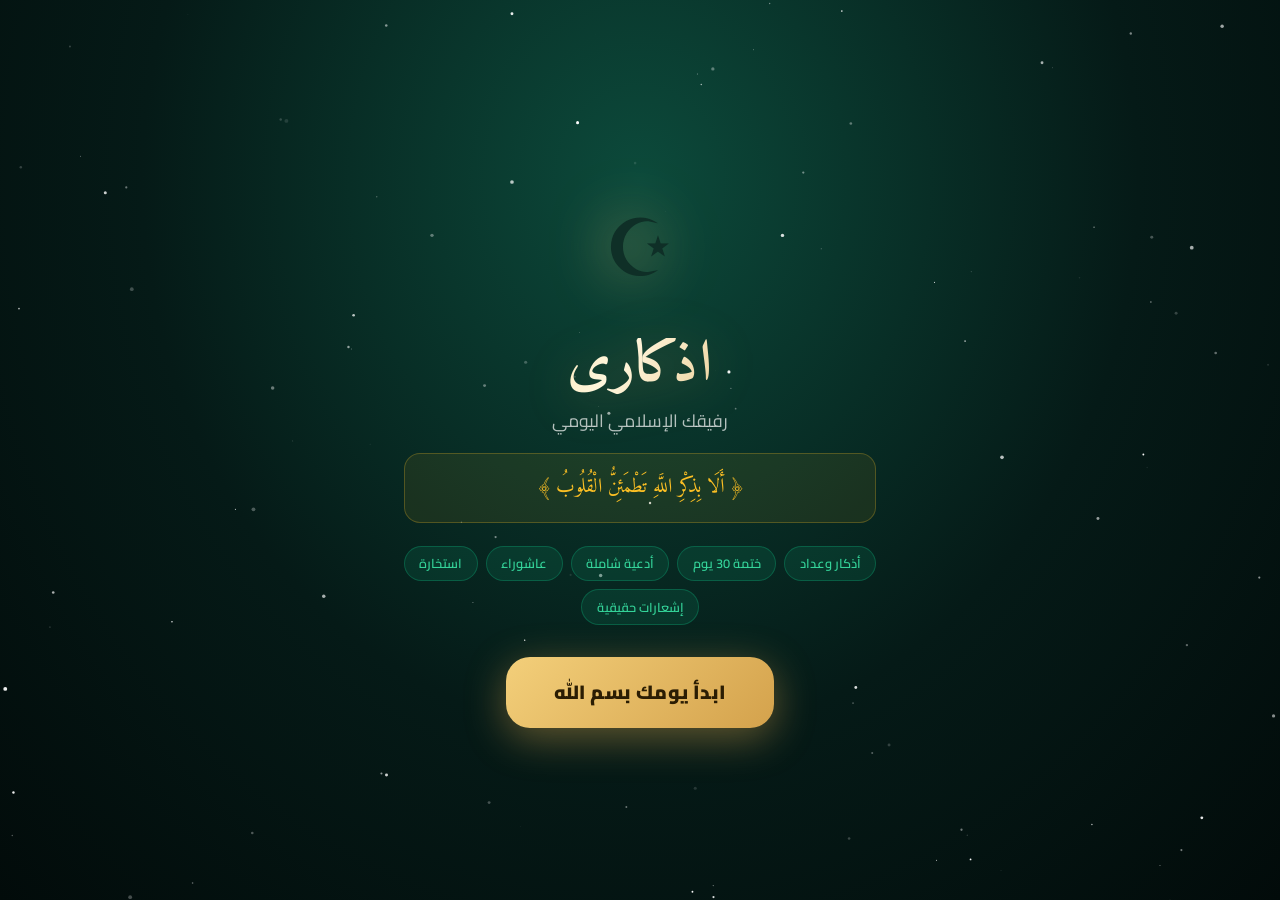
==== commit a488f050: "Add files via upload" ====
--- a/index.src.html
+++ b/index.src.html
@@ -9,13 +9,14 @@
 <meta name="mobile-web-app-capable" content="yes"/>
 <meta name="theme-color" content="#064e3b"/>
 <title>أذكاري – رفيقك الإسلامي اليومي</title>
-<meta name="description" content="تطبيق إسلامي شامل: أذكار، ختمة 30 يوماً، أدعية، زيارة عاشوراء، استخارة، إشعارات حقيقية، قرآن كريم بصوت القراء."/>
+<meta name="description" content="تطبيق إسلامي شامل: أكثر من 60 دعاءً بالبحث والتصنيف والمفضلة، أذكار، ختمة 30 يوماً، أدعية، زيارة عاشوراء، استخارة، إشعارات حقيقية، قرآن كريم بصوت القراء."/>
 <link rel="manifest" href="manifest.json"/>
 <link rel="apple-touch-icon" href="data:image/svg+xml,<svg xmlns='http://www.w3.org/2000/svg' viewBox='0 0 100 100'><rect width='100' height='100' rx='20' fill='%23064e3b'/><text y='72' x='50' text-anchor='middle' font-size='60' fill='%23fbbf24'>☪</text></svg>"/>
 <link rel="preconnect" href="https://fonts.googleapis.com"/>
 <link rel="preconnect" href="https://fonts.gstatic.com" crossorigin/>
 <link href="https://fonts.googleapis.com/css2?family=Amiri:wght@400;700&family=Cairo:wght@300;400;600;700;900&family=Noto+Naskh+Arabic:wght@400;700&display=swap" rel="stylesheet"/>
 <link rel="stylesheet" href="style.css"/>
+<link rel="stylesheet" href="premium.css"/>
 </head>
 <body>
 
--- a/style.css
+++ b/style.css
@@ -58,7 +58,7 @@
 
 /* ─── Reset ─── */
 *, *::before, *::after { box-sizing: border-box; margin: 0; padding: 0; }
-html { font-size: calc(16px * var(--font-scale)); scroll-behavior: smooth; }
+html { font-size: calc(16px * var(--font-scale)); scroll-behavior: smooth; width: 100%; overflow-x: hidden; }
 
 body {
   font-family: 'Cairo', 'Segoe UI', sans-serif;
@@ -66,6 +66,8 @@
   color: var(--text);
   direction: rtl;
   min-height: 100vh;
+  min-height: 100dvh;
+  width: 100%;
   overflow-x: hidden;
   transition: background .3s, color .3s;
 }
@@ -168,7 +170,7 @@
 /* ══════════════════════════════════
    APP LAYOUT
 ══════════════════════════════════ */
-.app { min-height: 100vh; display: flex; flex-direction: column; }
+.app { min-height: 100vh; min-height: 100dvh; width: 100%; overflow-x: hidden; display: flex; flex-direction: column; }
 
 /* ── Navbar ── */
 .navbar {
@@ -256,7 +258,7 @@
 .tab-bar {
   display: flex; overflow-x: auto; scrollbar-width: none;
   background: var(--card); border-bottom: 2px solid var(--border);
-  position: sticky; top: 56px; z-index: 150; padding: 0 .3rem;
+  padding: 0 .3rem;
 }
 .tab-bar::-webkit-scrollbar { display: none; }
 
@@ -796,3 +798,323 @@
 }
 
 @media (prefers-reduced-motion:reduce) { *{animation:none!important;transition:none!important;} }
+
+/* ══════════════════════════════════════════════
+   INSTALL BANNER (PWA)
+══════════════════════════════════════════════ */
+.install-banner {
+  position: fixed;
+  bottom: calc(var(--safe-bot) + 70px);
+  left: 12px; right: 12px;
+  z-index: 9999;
+  animation: slideUp .4s cubic-bezier(.34,1.56,.64,1);
+}
+.install-banner-inner {
+  background: linear-gradient(135deg, var(--g1), var(--g2));
+  border-radius: var(--r-lg);
+  padding: .9rem 1rem;
+  display: flex; align-items: center; gap: .8rem;
+  box-shadow: 0 8px 32px rgba(6,78,59,.4);
+  border: 1px solid rgba(255,255,255,.15);
+}
+.install-banner-icon {
+  font-size: 1.8rem; flex-shrink: 0;
+}
+.install-banner-text { flex: 1; }
+.install-banner-title {
+  color: #fff; font-weight: 700; font-size: .95rem;
+}
+.install-banner-sub {
+  color: rgba(255,255,255,.8); font-size: .78rem; margin-top: .1rem;
+}
+.install-banner-btn {
+  background: var(--gold);
+  color: #000;
+  border: none; border-radius: 10px;
+  padding: .5rem 1rem;
+  font-weight: 700; font-size: .88rem;
+  cursor: pointer; flex-shrink: 0;
+  transition: transform .2s, box-shadow .2s;
+}
+.install-banner-btn:hover { transform: scale(1.05); box-shadow: 0 4px 12px rgba(245,158,11,.5); }
+.install-banner-x {
+  background: rgba(255,255,255,.15);
+  color: #fff; border: none; border-radius: 8px;
+  width: 28px; height: 28px;
+  font-size: .9rem; cursor: pointer; flex-shrink: 0;
+  display: flex; align-items: center; justify-content: center;
+  transition: background .2s;
+}
+.install-banner-x:hover { background: rgba(255,255,255,.3); }
+
+/* ══════════════════════════════════════════════
+   GLOBAL SEARCH
+══════════════════════════════════════════════ */
+.global-search-wrap {
+  position: relative;
+  padding: .5rem 1rem .3rem;
+  background: var(--bg2);
+  border-bottom: 1px solid var(--border);
+}
+.global-search {
+  width: 100%; padding: .7rem 1.1rem;
+  background: var(--card);
+  border: 1.5px solid var(--border2);
+  border-radius: 50px;
+  font-family: inherit; font-size: .95rem;
+  color: var(--text); direction: rtl;
+  transition: border-color .2s, box-shadow .2s;
+  box-sizing: border-box;
+}
+.global-search:focus {
+  outline: none;
+  border-color: var(--g3);
+  box-shadow: 0 0 0 3px rgba(16,185,129,.15);
+}
+.global-search-results {
+  position: absolute;
+  top: calc(100% - .3rem); left: 1rem; right: 1rem;
+  background: var(--card);
+  border: 1px solid var(--border2);
+  border-radius: var(--r);
+  box-shadow: var(--shadow-lg);
+  z-index: 1000;
+  max-height: 380px; overflow-y: auto;
+  animation: fadeIn .15s ease;
+}
+.search-result-item {
+  display: flex; align-items: flex-start; gap: .8rem;
+  padding: .8rem 1rem;
+  cursor: pointer;
+  border-bottom: 1px solid var(--border);
+  transition: background .15s;
+}
+.search-result-item:last-child { border-bottom: none; }
+.search-result-item:hover { background: var(--bg2); }
+.search-result-icon { font-size: 1.4rem; flex-shrink: 0; margin-top: .1rem; }
+.search-result-body { flex: 1; min-width: 0; }
+.search-result-title { font-weight: 700; color: var(--text); font-size: .95rem; }
+.search-result-meta { color: var(--g2); font-size: .75rem; margin: .1rem 0; }
+.search-result-text {
+  color: var(--muted); font-size: .8rem;
+  white-space: nowrap; overflow: hidden; text-overflow: ellipsis;
+}
+.search-no-result {
+  padding: 1.5rem; text-align: center; color: var(--muted); font-size: .9rem;
+}
+
+/* ══════════════════════════════════════════════
+   NOTIFICATION STYLES
+══════════════════════════════════════════════ */
+.reminder-section-title {
+  font-size: .85rem; font-weight: 700;
+  color: var(--g2); margin: 1rem 0 .5rem;
+  border-right: 3px solid var(--g3);
+  padding-right: .6rem;
+}
+.notif-perm-status {
+  margin-top: 1rem; padding: .8rem 1rem;
+  border-radius: var(--r-sm); font-size: .85rem; text-align: center;
+  font-weight: 600;
+}
+.notif-ok { background: #d1fae5; color: #065f46; }
+.notif-warn { background: #fef3c7; color: #92400e; }
+.notif-err { background: #fee2e2; color: #7f1d1d; }
+
+/* Install Guide Visual */
+.install-guide-visual {
+  display: flex; gap: .8rem; flex-wrap: wrap;
+  background: var(--bg2);
+  border-radius: var(--r-sm);
+  padding: .8rem;
+  margin-bottom: .5rem;
+}
+.install-step {
+  display: flex; align-items: flex-start; gap: .7rem;
+  flex: 1; min-width: 140px;
+}
+.install-step-icon { font-size: 1.8rem; flex-shrink: 0; }
+.install-step-text { font-size: .8rem; color: var(--text2); line-height: 1.5; }
+.install-step-text strong { color: var(--text); }
+.install-step-text em { color: var(--g2); font-style: normal; font-weight: 600; }
+
+/* Toggle Switch */
+.toggle-label {
+  display: flex; align-items: center; gap: .8rem;
+  cursor: pointer; padding: .6rem .4rem;
+  font-size: .9rem; color: var(--text);
+}
+.toggle-label input[type="checkbox"] { display: none; }
+.toggle-track {
+  width: 48px; height: 26px;
+  background: var(--border2);
+  border-radius: 13px;
+  position: relative;
+  transition: background .25s;
+  flex-shrink: 0;
+}
+.toggle-thumb {
+  position: absolute;
+  top: 3px; right: 3px;
+  width: 20px; height: 20px;
+  background: #fff;
+  border-radius: 50%;
+  transition: transform .25s, box-shadow .25s;
+  box-shadow: 0 2px 6px rgba(0,0,0,.2);
+}
+.toggle-label input:checked ~ .toggle-track { background: var(--g2); }
+.toggle-label input:checked ~ .toggle-track .toggle-thumb { transform: translateX(-22px); }
+
+.athan-alert-row {
+  padding: .3rem .4rem;
+  background: var(--bg2);
+  border-radius: var(--r-sm);
+}
+
+/* Custom Wird Form */
+.wird-custom-form {
+  background: var(--bg2);
+  border-radius: var(--r-sm);
+  padding: .8rem;
+}
+.wird-custom-form textarea {
+  width: 100%;
+  background: var(--card);
+  border: 1.5px solid var(--border2);
+  border-radius: var(--r-sm);
+  padding: .7rem;
+  font-family: inherit; font-size: .95rem;
+  color: var(--text); direction: rtl;
+  resize: vertical; box-sizing: border-box;
+  margin-bottom: .6rem;
+}
+.wird-custom-form textarea:focus {
+  outline: none; border-color: var(--g3);
+  box-shadow: 0 0 0 3px rgba(16,185,129,.15);
+}
+
+/* WhatsApp Share Button */
+.btn-whatsapp {
+  background: #25d366;
+  color: #fff; border: none;
+  border-radius: var(--r-sm);
+  padding: .45rem .9rem;
+  font-size: .82rem; font-weight: 700;
+  cursor: pointer; display: inline-flex;
+  align-items: center; gap: .4rem;
+  transition: background .2s, transform .2s;
+}
+.btn-whatsapp:hover { background: #1da851; transform: scale(1.05); }
+
+@keyframes slideUp {
+  from { opacity: 0; transform: translateY(20px); }
+  to   { opacity: 1; transform: translateY(0); }
+}
+
+/* ══════ QIBLA ══════ */
+.qibla-wrap { text-align:center; padding:1.5rem; background:var(--card); border-radius:var(--r-md); margin-top:1rem; box-shadow:0 4px 15px rgba(0,0,0,.04); }
+.qibla-compass-outer { position:relative; width:220px; height:220px; margin:0 auto 1.5rem; border-radius:50%; background:var(--bg); border:6px solid var(--border2); display:flex; align-items:center; justify-content:center; box-shadow:inset 0 4px 10px rgba(0,0,0,.05); }
+.qibla-compass { position:absolute; width:100%; height:100%; transition:transform 0.1s ease-out; }
+.compass-rose { position:absolute; width:100%; height:100%; font-size:.8rem; font-weight:700; color:var(--muted); }
+.compass-n { position:absolute; top:5px; left:50%; transform:translateX(-50%); color:var(--red); }
+.compass-s { position:absolute; bottom:5px; left:50%; transform:translateX(-50%); }
+.compass-e { position:absolute; right:10px; top:50%; transform:translateY(-50%); }
+.compass-w { position:absolute; left:10px; top:50%; transform:translateY(-50%); }
+.qibla-needle { position:absolute; top:20px; bottom:20px; left:50%; width:12px; margin-left:-6px; transform-origin:center; z-index:2; transition:transform 0.1s ease-out; display:flex; flex-direction:column; align-items:center; }
+.needle-top { font-size:1.8rem; line-height:1; filter:drop-shadow(0 -4px 6px rgba(0,0,0,.15)); animation:float 3s infinite ease-in-out; }
+.needle-bottom { flex:1; width:4px; background:linear-gradient(to bottom, var(--g3), transparent); border-radius:4px; margin-top:4px; opacity:.7; }
+.compass-center { position:absolute; top:50%; left:50%; width:16px; height:16px; margin:-8px 0 0 -8px; background:var(--card); border:4px solid var(--g3); border-radius:50%; z-index:3; box-shadow:0 2px 5px rgba(0,0,0,.2); }
+.qibla-angle { font-size:2rem; font-weight:900; color:var(--text); letter-spacing:-1px; }
+.qibla-label { font-size:.85rem; color:var(--muted); margin-bottom:.5rem; }
+.qibla-location { font-size:.9rem; font-weight:600; color:var(--g3); background:var(--bg2); padding:.4rem .8rem; border-radius:var(--r-sm); display:inline-block; }
+
+/* ══════ HIJRI CARD ══════ */
+.nav-hijri { font-size:.7rem; font-weight:700; color:var(--g2); padding:0 .5rem; border-left:1px solid var(--border); margin-left:.5rem; display:flex; align-items:center; }
+.hijri-card { display:flex; flex-direction:column; align-items:center; padding:1.5rem; background:linear-gradient(135deg, var(--g1), var(--g3)); color:#fff; border-radius:var(--r-md); margin-top:1rem; text-align:center; box-shadow:0 6px 15px rgba(16,185,129,.2); position:relative; overflow:hidden; }
+.hijri-icon { font-size:3rem; opacity:.2; position:absolute; left:-10px; top:-10px; transform:rotate(-15deg); }
+.hijri-date { font-size:1.8rem; font-weight:900; z-index:1; text-shadow:0 2px 4px rgba(0,0,0,.1); }
+.hijri-occasion { font-size:1.1rem; font-weight:700; color:var(--gold); margin-top:.3rem; z-index:1; }
+.hijri-greg { font-size:.85rem; opacity:.9; margin-top:.3rem; z-index:1; }
+
+/* ══════ FRIDAY CARD ══════ */
+.friday-card { background:var(--card); border:2px solid var(--g3); border-radius:var(--r-md); padding:1.2rem; margin-top:1rem; display:flex; flex-direction:column; align-items:center; text-align:center; box-shadow:0 4px 12px rgba(16,185,129,.1); }
+.friday-icon { font-size:2.5rem; margin-bottom:.5rem; animation:float 3s infinite ease-in-out; }
+.friday-title { font-size:1.2rem; font-weight:800; color:var(--g3); margin-bottom:.3rem; }
+.friday-body { font-size:.9rem; color:var(--text); margin-bottom:1rem; }
+.friday-actions { display:flex; gap:.6rem; }
+
+/* ══════ RAMADAN ══════ */
+.ramadan-countdown { display:flex; flex-direction:column; align-items:center; padding:1.5rem; background:var(--bg2); border-radius:var(--r-md); margin-bottom:1rem; text-align:center; border:1px dashed var(--gold); }
+.countdown-moon { font-size:2.5rem; margin-bottom:.5rem; filter:drop-shadow(0 2px 4px rgba(251,191,36,.4)); }
+.countdown-num { font-size:2.8rem; font-weight:900; color:var(--text); line-height:1; }
+.countdown-lbl { font-size:1.1rem; font-weight:700; color:var(--muted); margin-top:.2rem; }
+.countdown-date { font-size:.85rem; color:var(--gold); font-weight:600; margin-top:.5rem; }
+
+.ramadan-tracker-card, .ramadan-goals-card { background:var(--card); border-radius:var(--r-md); padding:1.2rem; margin-bottom:1rem; box-shadow:0 2px 8px rgba(0,0,0,.03); }
+.ramadan-section-title { font-size:1.1rem; font-weight:800; margin-bottom:1rem; color:var(--g3); border-bottom:2px solid var(--border2); padding-bottom:.5rem; }
+.ramadan-grid { display:grid; grid-template-columns:repeat(auto-fill, minmax(36px, 1fr)); gap:6px; margin-bottom:1rem; }
+.ramadan-day { aspect-ratio:1; display:flex; align-items:center; justify-content:center; background:var(--bg2); border-radius:var(--r-sm); font-size:.85rem; font-weight:700; cursor:pointer; border:1px solid var(--border); transition:all .2s; }
+.ramadan-day.fasted { background:var(--g3); color:#fff; border-color:var(--g3); box-shadow:0 2px 5px rgba(16,185,129,.3); }
+.ramadan-day:active { transform:scale(.9); }
+.ramadan-stats-row { display:flex; justify-content:space-around; background:var(--bg); padding:.8rem; border-radius:var(--r-sm); }
+.ramadan-stat { display:flex; flex-direction:column; align-items:center; gap:.2rem; font-size:.8rem; color:var(--muted); }
+.ramadan-stat span:first-child { font-size:1.3rem; font-weight:900; color:var(--text); }
+
+.ramadan-goal-row { display:flex; justify-content:space-between; align-items:center; padding:.8rem; background:var(--bg2); border-radius:var(--r-sm); margin-bottom:.5rem; font-size:.9rem; font-weight:600; }
+.ramadan-goal-btn { background:none; border:1.5px solid var(--border); color:var(--muted); font-size:.8rem; font-weight:700; padding:.3rem .6rem; border-radius:var(--r-sm); cursor:pointer; transition:all .2s; font-family:inherit; }
+.ramadan-goal-btn.done { background:var(--g3); border-color:var(--g3); color:#fff; }
+
+/* ══════ STATS DASHBOARD ══════ */
+.stats-quick-grid { display:grid; grid-template-columns:1fr 1fr; gap:.8rem; margin-bottom:1rem; }
+.stat-qk-box { background:var(--card); padding:1rem; border-radius:var(--r-md); text-align:center; box-shadow:0 2px 8px rgba(0,0,0,.03); display:flex; flex-direction:column; justify-content:center; }
+.stat-qk-val { font-size:1.6rem; font-weight:900; color:var(--g3); line-height:1; margin-bottom:.3rem; }
+.stat-qk-lbl { font-size:.8rem; color:var(--muted); font-weight:600; }
+
+.stats-card { background:var(--card); border-radius:var(--r-md); padding:1.2rem; margin-bottom:1rem; box-shadow:0 2px 8px rgba(0,0,0,.03); }
+.stats-card-title { font-size:1.05rem; font-weight:800; color:var(--text); margin-bottom:1rem; display:flex; align-items:center; gap:.4rem; }
+.weekly-chart { display:flex; align-items:flex-end; justify-content:space-between; height:120px; padding-top:20px; border-bottom:1px solid var(--border2); }
+.chart-col { flex:1; margin:0 2px; background:var(--bg2); border-radius:4px 4px 0 0; position:relative; min-height:4px; display:flex; justify-content:center; transition:height .5s ease-out, background .2s; }
+.chart-col:hover { background:var(--g2); }
+.chart-col-val { position:absolute; top:-20px; font-size:.7rem; font-weight:700; color:var(--muted); opacity:0; transition:opacity .2s; }
+.chart-col:hover .chart-col-val { opacity:1; }
+.chart-lbl { font-size:.7rem; color:var(--muted); text-align:center; margin-top:.4rem; font-weight:600; }
+
+.achievements-grid { display:grid; grid-template-columns:repeat(auto-fill, minmax(100px, 1fr)); gap:.8rem; }
+.achievement { background:var(--bg2); padding:.8rem; border-radius:var(--r-sm); text-align:center; opacity:.5; filter:grayscale(1); transition:all .3s; }
+.achievement.unlocked { opacity:1; filter:grayscale(0); background:linear-gradient(to bottom, var(--card), var(--bg2)); border:1px solid var(--gold); box-shadow:0 2px 6px rgba(251,191,36,.1); }
+.ach-icon { font-size:2rem; margin-bottom:.3rem; }
+.ach-title { font-size:.75rem; font-weight:700; color:var(--text); }
+.ach-sub { font-size:.65rem; color:var(--muted); margin-top:.2rem; }
+
+/* ══════ THEMES ══════ */
+.theme-grid { display:grid; grid-template-columns:1fr; gap:.6rem; margin-top:1rem; }
+.theme-btn { padding:.8rem; border-radius:var(--r-sm); border:2px solid transparent; background:var(--t-bg); color:var(--t-color); font-weight:700; font-family:inherit; font-size:.95rem; cursor:pointer; transition:transform .2s, box-shadow .2s; text-align:center; }
+.theme-btn:active { transform:scale(.96); }
+.theme-btn.active { border-color:var(--t-color); box-shadow:0 4px 12px rgba(0,0,0,.1); }
+
+/* ══════ SHARE CARD ══════ */
+.btn-share-progress { display:block; width:100%; background:linear-gradient(135deg, var(--g2), var(--g3)); color:#fff; border:none; padding:1rem; border-radius:var(--r-md); font-family:inherit; font-size:1rem; font-weight:800; cursor:pointer; margin-top:1.5rem; box-shadow:0 4px 15px rgba(16,185,129,.25); transition:transform .2s; text-align:center; }
+.btn-share-progress:active { transform:scale(.98); }
+.share-card-canvas { width:300px; max-width:100%; background:var(--card); border-radius:var(--r-md); padding:1.5rem; margin:0 auto 1.5rem; text-align:center; position:relative; overflow:hidden; box-shadow:0 10px 30px rgba(0,0,0,.15); }
+.share-card-canvas::before { content:''; position:absolute; top:0;left:0;right:0;height:6px; background:linear-gradient(90deg, var(--gold), var(--g3)); }
+.share-card-header { display:flex; align-items:center; justify-content:center; gap:.5rem; margin-bottom:1rem; color:var(--g3); }
+.sc-logo { font-size:1.5rem; }
+.sc-app-name { font-size:1.1rem; font-weight:900; }
+.share-card-title { font-size:1.4rem; font-weight:900; color:var(--text); margin-bottom:.3rem; }
+.share-card-date { font-size:.85rem; color:var(--muted); font-weight:600; margin-bottom:1.2rem; }
+.share-card-stats { display:flex; justify-content:space-around; background:var(--bg2); border-radius:var(--r-sm); padding:1rem .5rem; margin-bottom:1.2rem; }
+.sc-stat { display:flex; flex-direction:column; align-items:center; gap:.3rem; }
+.sc-stat-val { font-size:1.4rem; font-weight:900; color:var(--g3); line-height:1; }
+.sc-stat-lbl { font-size:.7rem; font-weight:700; color:var(--muted); }
+.share-card-footer { font-size:.75rem; color:var(--muted); opacity:.8; }
+.share-card-actions { display:flex; gap:.6rem; justify-content:center; }
+
+/* ══════ STORIES ══════ */
+.stories-grid { display:grid; grid-template-columns:repeat(auto-fill, minmax(280px, 1fr)); gap:1rem; margin-top:1rem; }
+.story-card { background:var(--card); border-radius:var(--r-md); padding:1.2rem; border-right:4px solid var(--g3); box-shadow:0 4px 10px rgba(0,0,0,.03); }
+.story-title { font-size:1.1rem; font-weight:800; color:var(--text); margin-bottom:.5rem; }
+.story-text { font-size:.9rem; line-height:1.7; color:var(--muted); margin-bottom:1rem; }
+.story-footer { display:flex; justify-content:space-between; align-items:center; }
+.story-badge { font-size:.75rem; background:var(--bg2); color:var(--g3); padding:.3rem .6rem; border-radius:var(--r-sm); font-weight:700; }
+
+/* No artificial desktop constraint, fluid layout for all devices */
--- a/premium.css
+++ b/premium.css
@@ -0,0 +1,162 @@
+/* ═══ أذكاري Premium Layer v6 — تصميم ملكي: زمرد ليلي + ذهب + زجاج ═══ */
+:root{
+  --g1:#0b6b52; --g2:#0f8f6c; --g3:#22c79a; --g4:#5eead4;
+  --gold:#d4a24c; --gold-lt:#f3cf7a; --gold-pale:#fff6dc;
+  --bg:#f6f3ea; --bg2:#efe9d8; --card:rgba(255,255,255,.82);
+  --border:#e6dcc1; --border2:#d8c897; --text:#0f2f27; --text2:#2c5448;
+  --shadow-sm:0 2px 10px rgba(80,60,10,.08); --shadow:0 10px 34px rgba(80,60,10,.12);
+  --pattern:url("data:image/svg+xml,%3Csvg xmlns='http://www.w3.org/2000/svg' width='80' height='80' viewBox='0 0 80 80'%3E%3Cg fill='none' stroke='%23d4a24c' stroke-opacity='.13' stroke-width='1'%3E%3Cpath d='M40 4l9 18 19-4-6 19 17 10-17 10 6 19-19-4-9 18-9-18-19 4 6-19L4 45l17-10-6-19 19 4z'/%3E%3Ccircle cx='40' cy='40' r='9'/%3E%3C/g%3E%3C/svg%3E");
+}
+html.dark,body.dark{
+  --bg:#04100f; --bg2:#071a18; --card:rgba(10,32,29,.72);
+  --border:rgba(212,162,76,.22); --border2:rgba(212,162,76,.4);
+  --text:#efe6cf; --text2:#b9c9bd; --muted:#8aa398;
+  --shadow:0 10px 40px rgba(0,0,0,.55);
+}
+body{
+  background:var(--bg) var(--pattern); background-attachment:fixed;
+  font-family:'Cairo','Segoe UI',sans-serif; -webkit-font-smoothing:antialiased;
+}
+body::before{content:"";position:fixed;inset:0;z-index:-1;pointer-events:none;
+  background:radial-gradient(60% 40% at 85% 0%,rgba(212,162,76,.16),transparent 70%),
+             radial-gradient(50% 40% at 0% 100%,rgba(34,199,154,.14),transparent 70%);}
+.hero-bg{background:radial-gradient(ellipse at 50% 20%,#0c4a3b 0%,#051a17 55%,#020b0a 100%)!important}
+.hero-title{background:linear-gradient(120deg,#f3cf7a,#fff6dc 45%,#d4a24c);-webkit-background-clip:text;background-clip:text;
+  color:transparent!important;font-family:'Amiri',serif;font-size:3.6rem!important;letter-spacing:.02em;
+  filter:drop-shadow(0 4px 24px rgba(212,162,76,.35))}
+.hero-moon{filter:drop-shadow(0 0 28px rgba(243,207,122,.7));animation:floatMoon 6s ease-in-out infinite}
+@keyframes floatMoon{50%{transform:translateY(-10px) rotate(-4deg)}}
+.btn-hero-start{background:linear-gradient(135deg,#f3cf7a,#d4a24c)!important;color:#2b1d03!important;font-weight:900;
+  border:0;box-shadow:0 10px 40px rgba(212,162,76,.45);transition:transform .2s,box-shadow .2s}
+.btn-hero-start:hover{transform:translateY(-3px) scale(1.03)}
+.navbar,.tab-bar,.prayer-bar{backdrop-filter:blur(18px) saturate(1.4);-webkit-backdrop-filter:blur(18px) saturate(1.4);
+  background:var(--card)!important;border-bottom:1px solid var(--border)}
+.tab-btn{border-radius:14px;transition:all .25s}
+.tab-btn.active{background:linear-gradient(135deg,var(--gold-lt),var(--gold))!important;color:#2b1d03!important;
+  box-shadow:0 6px 18px rgba(212,162,76,.4)}
+.card,.duaa-card,.wird-card{backdrop-filter:blur(14px);-webkit-backdrop-filter:blur(14px);border:1px solid var(--border);
+  border-radius:22px;position:relative;overflow:hidden}
+.duaa-card::before{content:"";position:absolute;inset-inline-start:0;top:14%;bottom:14%;width:4px;border-radius:4px;
+  background:linear-gradient(var(--gold-lt),var(--g3))}
+.duaa-card:hover{transform:translateY(-3px);border-color:var(--border2)}
+.duaa-title{color:var(--gold)!important;font-family:'Amiri',serif;font-size:1.25rem!important}
+html.dark .duaa-title{color:var(--gold-lt)!important}
+.duaa-text{font-family:'Amiri','Noto Naskh Arabic',serif;font-size:1.45rem!important;line-height:2.4!important;text-align:center}
+.duaa-category em{color:var(--gold);font-style:normal;opacity:.9}
+.btn-primary{background:linear-gradient(135deg,var(--g2),var(--g1))!important;border:0;border-radius:12px}
+.btn-primary.done{background:linear-gradient(135deg,var(--gold-lt),var(--gold))!important;color:#2b1d03!important}
+.btn.fav{color:var(--gold)!important;border-color:var(--gold)!important}
+/* مكتبة الأدعية */
+.dua-search{width:100%;padding:.95rem 1.2rem;border-radius:16px;border:1px solid var(--border2);background:var(--card);
+  color:var(--text);font:600 1rem 'Cairo',sans-serif;margin-bottom:.8rem;outline:0;transition:box-shadow .2s}
+.dua-search:focus{box-shadow:0 0 0 3px rgba(212,162,76,.35)}
+.dua-chips{display:flex;gap:.5rem;overflow-x:auto;padding:.2rem .1rem 1rem;scrollbar-width:none}
+.dua-chips::-webkit-scrollbar{display:none}
+.dua-chip{flex:none;padding:.5rem 1rem;border-radius:999px;border:1px solid var(--border2);background:var(--card);
+  color:var(--text2);font:700 .85rem 'Cairo',sans-serif;cursor:pointer;transition:all .2s}
+.dua-chip.on{background:linear-gradient(135deg,var(--gold-lt),var(--gold));color:#2b1d03;border-color:transparent}
+.dua-empty{text-align:center;color:var(--muted);padding:2.5rem 0;font-size:1.1rem}
+@media(prefers-reduced-motion:reduce){*{animation:none!important;transition:none!important}}
+
+.ios-hint{position:fixed;inset-inline:12px;bottom:calc(14px + env(safe-area-inset-bottom,0px));z-index:3000;padding:1rem 1.2rem;
+  border-radius:20px;background:linear-gradient(135deg,#0b6b52,#064e3b);color:#fff6dc;border:1px solid var(--gold);
+  box-shadow:0 16px 50px rgba(0,0,0,.5);font:600 .92rem/1.8 'Cairo',sans-serif}
+.ios-hint ol{margin:.4rem 1.2rem .6rem}.ios-hint button{background:var(--gold-lt);color:#2b1d03;border:0;border-radius:12px;padding:.45rem 1.2rem;font:800 .9rem 'Cairo'}
+
+/* ═════════ v2 — تصميم كامل لكل التبويبات ═════════ */
+:root{--ease:cubic-bezier(.2,.8,.2,1);--glow:0 0 0 1px rgba(212,162,76,.35),0 12px 40px rgba(212,162,76,.18)}
+.main,main{padding-bottom:7.5rem}
+.tab-content{padding-inline:.9rem;max-width:760px;margin-inline:auto}
+.tab-content.active{animation:rise .5s var(--ease)}
+@keyframes rise{from{opacity:0;transform:translateY(18px) scale(.985)}to{opacity:1;transform:none}}
+/* شريط التنقل العائم */
+.tab-bar{position:fixed!important;bottom:calc(10px + env(safe-area-inset-bottom,0px));left:50%;transform:translateX(-50%);
+  width:min(96%,740px);z-index:900;display:flex;gap:.15rem;padding:.4rem;border:1px solid var(--border2)!important;
+  border-radius:28px;overflow-x:auto;box-shadow:0 18px 50px rgba(0,0,0,.35)}
+.tab-btn{flex:0 0 auto;min-width:62px;display:flex;flex-direction:column;align-items:center;gap:.1rem;padding:.45rem .5rem;
+  border:0!important;font:700 .68rem 'Cairo',sans-serif;color:var(--text2);background:transparent}
+.tab-btn .ti{font-size:1.25rem;transition:transform .3s var(--ease)}
+.tab-btn.active .ti{transform:translateY(-2px) scale(1.18)}
+/* العناوين */
+.sec-header{text-align:center;padding:1.6rem 0 1rem}
+.sec-icon{display:grid;place-items:center;width:64px;height:64px;margin:0 auto .6rem;font-size:1.9rem;border-radius:22px;
+  background:linear-gradient(135deg,var(--gold-lt),var(--gold));box-shadow:var(--glow)}
+.sec-header h2{font-family:'Amiri',serif;font-size:2rem;color:var(--gold)!important}
+.sec-sub{font-family:'Amiri',serif;font-size:1.25rem;color:var(--gold);margin:1.6rem 0 .8rem;display:flex;align-items:center;gap:.7rem}
+.sec-sub::after{content:"";flex:1;height:1px;background:linear-gradient(90deg,var(--gold),transparent)}
+/* البطاقات الكبيرة (Hero) */
+.ayah-day,.khatmah-hero,.ai-hero,.istikhara-hero,.hijri-card,.friday-title{position:relative;overflow:hidden;border-radius:28px;
+  background:linear-gradient(145deg,#0b6b52,#063d31 60%,#04251e)!important;color:#fff6dc!important;border:1px solid rgba(243,207,122,.4);
+  box-shadow:0 18px 50px rgba(6,60,48,.35)}
+.ayah-day::after,.khatmah-hero::after,.ai-hero::after,.istikhara-hero::after{content:"";position:absolute;inset:0;pointer-events:none;
+  background:var(--pattern);opacity:.7;mix-blend-mode:overlay}
+.ayah-day-text,.ayah-text,.arabic-xl,.arabic-lg{font-family:'Amiri',serif!important;line-height:2.4!important}
+.ayah-day-text{font-size:1.7rem;color:var(--gold-lt)}
+.hadith-box,.hadith-text{font-family:'Amiri',serif}
+.hadith-box{border-radius:22px;border:1px dashed var(--border2);background:var(--card)}
+/* الأذكار والعدادات */
+.dhikr-card,.counter-box,.stat-box,.stats-card,.achievement,.reciter-chip{border-radius:22px;background:var(--card);border:1px solid var(--border);
+  backdrop-filter:blur(14px);box-shadow:var(--shadow-sm);transition:transform .25s var(--ease),box-shadow .25s}
+.dhikr-card:hover,.quran-card:hover,.stat-box:hover{transform:translateY(-3px);box-shadow:var(--shadow)}
+.dhikr-word,.counter-dhikr,.tasbih-word{font-family:'Amiri',serif;color:var(--gold)}
+.dhikr-num,.counter-num,.tasbih-big,.khatmah-pct-big,.pomo-time-big{font-family:'Cairo';font-weight:900;
+  background:linear-gradient(135deg,var(--gold-lt),var(--gold));-webkit-background-clip:text;background-clip:text;color:transparent}
+.dhikr-bar,.khatmah-bar-inner,.tasbih-prog{background:linear-gradient(90deg,var(--g3),var(--gold-lt))!important;border-radius:99px;box-shadow:0 0 14px rgba(243,207,122,.5)}
+.dhikr-bar-wrap,.khatmah-bar-outer,.tasbih-prog-wrap{background:rgba(120,120,120,.18);border-radius:99px;overflow:hidden}
+.dhikr-tap,.tasbih-tap-btn,.pomo-btn{border:0;border-radius:20px;font:800 1.05rem 'Cairo';color:#2b1d03;cursor:pointer;
+  background:linear-gradient(135deg,var(--gold-lt),var(--gold));box-shadow:0 8px 24px rgba(212,162,76,.4);transition:transform .15s}
+.dhikr-tap:active,.tasbih-tap-btn:active{transform:scale(.94)}
+.tasbih-tap-btn{width:190px;height:190px;border-radius:50%;box-shadow:0 0 0 10px rgba(212,162,76,.15),0 20px 60px rgba(212,162,76,.45)}
+.tasbih-chip,.juz-chip{border-radius:99px;border:1px solid var(--border2);background:var(--card);color:var(--text2);font-weight:700}
+.tasbih-chip.active,.juz-chip.active{background:linear-gradient(135deg,var(--gold-lt),var(--gold));color:#2b1d03;border-color:transparent}
+/* القرآن والختمة */
+.quran-search,.global-search,.istikhara-textarea,.chat-input{border-radius:18px!important;border:1px solid var(--border2)!important;
+  background:var(--card)!important;color:var(--text)!important;font-family:'Cairo'!important}
+.quran-grid{gap:.8rem}
+.quran-card{border-radius:20px;background:var(--card);border:1px solid var(--border);transition:transform .25s var(--ease)}
+.quran-num{display:grid;place-items:center;border-radius:14px;font-weight:900;color:#2b1d03;background:linear-gradient(135deg,var(--gold-lt),var(--gold))}
+.quran-name{font-family:'Amiri',serif;font-size:1.3rem}
+.kd-btn{border-radius:12px;border:1px solid var(--border2);background:var(--card)}
+.kd-btn.done,.kd-btn.today{background:linear-gradient(135deg,var(--g3),var(--g1));color:#fff;border-color:transparent}
+.khatmah-read-btn,.khatmah-done-btn,.btn-gold{border:0;border-radius:16px;font-weight:800;background:linear-gradient(135deg,var(--gold-lt),var(--gold));color:#2b1d03}
+.reader-text{font-family:'Amiri',serif;font-size:1.9rem;line-height:2.8;text-align:center}
+.modal-sheet,.notif-modal{border-radius:30px 30px 0 0;background:var(--bg2)!important;border-top:2px solid var(--gold);box-shadow:0 -20px 60px rgba(0,0,0,.5)}
+/* عاشوراء: أسود وقرمزي */
+.ashura-hero{border-radius:28px;background:linear-gradient(160deg,#1a0505,#5c1111 55%,#210606)!important;color:#ffe9c7!important;
+  border:1px solid rgba(243,207,122,.45);box-shadow:0 18px 50px rgba(92,17,17,.5);position:relative;overflow:hidden}
+.ashura-title{font-family:'Amiri',serif;color:var(--gold-lt)}
+.ziyarat-card,.ashura-duaa,.sajdah-box{border-radius:22px;background:var(--card);border:1px solid rgba(220,38,38,.28);backdrop-filter:blur(14px)}
+.ziyarat-text,.ashura-duaa-text,.sajdah-text{font-family:'Amiri',serif;font-size:1.4rem;line-height:2.5}
+.ziyarat-badge,.ziyarat-section-title,.ashura-duaa-title{color:#f87171!important;font-family:'Amiri',serif}
+/* الاستخارة */
+.step-row{display:flex;gap:.8rem;align-items:center;padding:.6rem 0}
+.step-num{flex:none;display:grid;place-items:center;width:36px;height:36px;border-radius:12px;font-weight:900;color:#2b1d03;
+  background:linear-gradient(135deg,var(--gold-lt),var(--gold))}
+/* المتابعة */
+.tracker-circle{filter:drop-shadow(0 0 18px rgba(34,199,154,.4))}
+.cl-item{border-radius:16px;background:var(--card);border:1px solid var(--border);transition:all .25s var(--ease)}
+.cl-item.done,.cl-item.checked{border-color:var(--gold);background:linear-gradient(90deg,rgba(212,162,76,.18),transparent)}
+.week-dot.on,.week-dot.done{background:linear-gradient(135deg,var(--gold-lt),var(--gold));box-shadow:0 0 12px rgba(243,207,122,.6)}
+.achievement{text-align:center}.chart-col{border-radius:8px 8px 0 0;background:linear-gradient(var(--gold-lt),var(--g3))}
+/* النوم: ليل مرصّع */
+#tab-sleep .sleep-dhikr-card,.sleep-badge{background:linear-gradient(160deg,#0a1230,#16204a)!important;color:#dfe7ff!important;
+  border:1px solid rgba(160,180,255,.3);border-radius:24px}
+#tab-sleep .sec-icon{background:linear-gradient(135deg,#a5b4fc,#6366f1)}
+/* المساعد الذكي */
+.chat-box{border-radius:26px;background:var(--card);border:1px solid var(--border);backdrop-filter:blur(16px);overflow:hidden}
+.chat-msg{display:flex;gap:.6rem;margin:.7rem 0;animation:rise .35s var(--ease)}
+.chat-msg.user{flex-direction:row-reverse}
+.chat-avatar{flex:none;display:grid;place-items:center;width:38px;height:38px;border-radius:50%;background:var(--bg2);border:1px solid var(--border2)}
+.chat-bubble{max-width:86%;padding:.8rem 1.1rem;border-radius:20px 20px 20px 6px;line-height:2;background:var(--bg2);border:1px solid var(--border)}
+.chat-msg.user .chat-bubble{border-radius:20px 20px 6px 20px;background:linear-gradient(135deg,var(--g2),var(--g1));color:#fff;border:0}
+.chat-msg.typing .chat-bubble{animation:pulse 1.2s infinite}@keyframes pulse{50%{opacity:.45}}
+.quick-q-btn{border-radius:99px;border:1px solid var(--border2);background:var(--card);color:var(--text2);font-weight:700;padding:.45rem .9rem}
+.chat-send-btn{border:0;border-radius:16px;background:linear-gradient(135deg,var(--gold-lt),var(--gold));color:#2b1d03;font-weight:900}
+.prayer-item{border-radius:16px;transition:all .3s var(--ease)}
+.prayer-item.active,.prayer-item.next{background:linear-gradient(135deg,var(--gold-lt),var(--gold));color:#2b1d03;box-shadow:var(--glow);transform:translateY(-2px)}
+.nav-streak{border-radius:99px;background:rgba(212,162,76,.18);border:1px solid var(--border2);font-weight:800}
+.nav-btn{border-radius:14px;transition:transform .2s}.nav-btn:hover{transform:scale(1.12)}
+.toast{border-radius:99px!important;background:linear-gradient(135deg,var(--g1),#064e3b)!important;color:var(--gold-pale)!important;border:1px solid var(--gold)}
+::selection{background:var(--gold);color:#2b1d03}
+::-webkit-scrollbar{width:8px;height:8px}::-webkit-scrollbar-thumb{background:var(--border2);border-radius:99px}
+@media(min-width:900px){.tab-content{max-width:880px}.quran-grid{grid-template-columns:repeat(2,1fr)!important}}
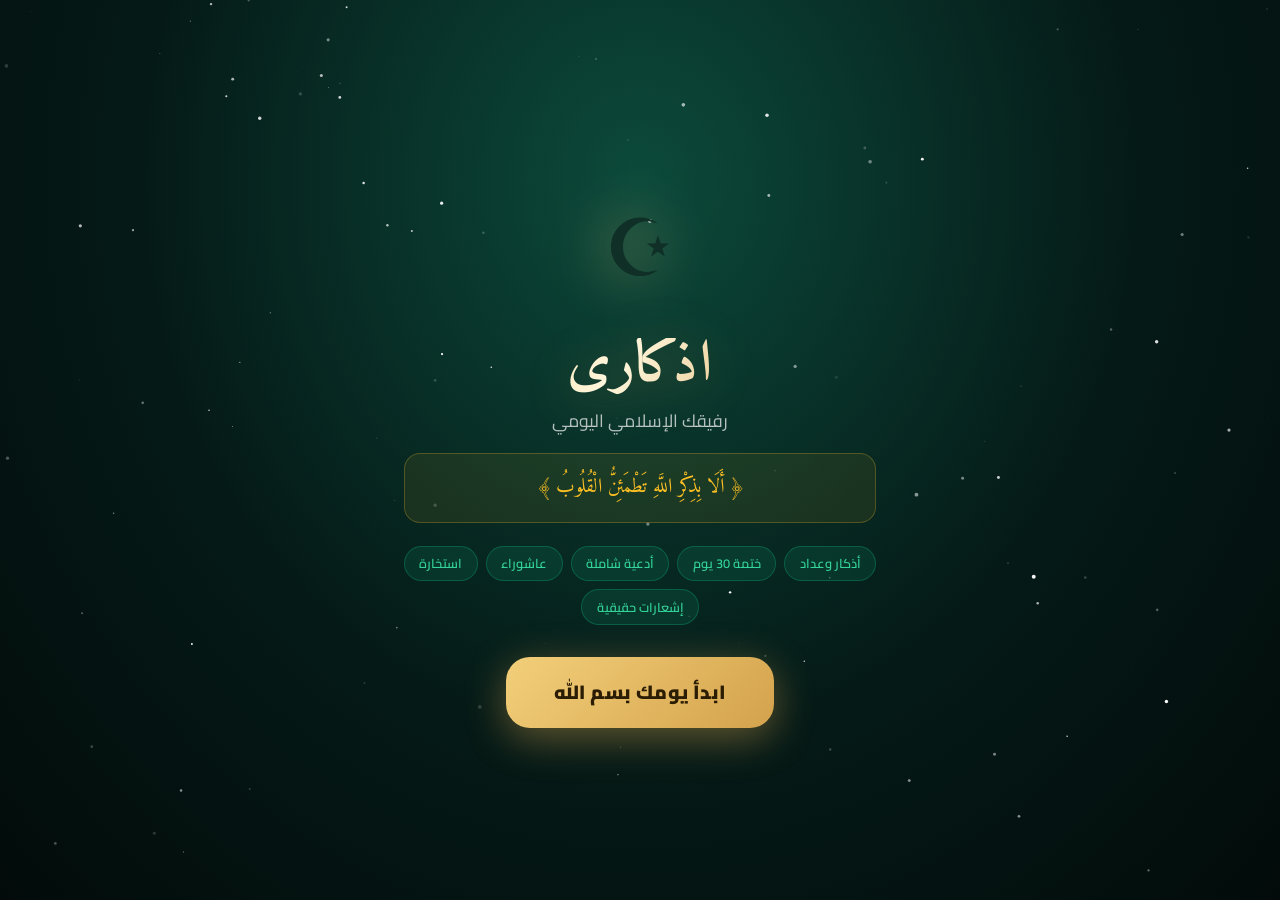
==== commit 33cf1a0e: "Fix HTML meta description tag formatting" ====
--- a/index.src.html
+++ b/index.src.html
@@ -9,7 +9,7 @@
 <meta name="mobile-web-app-capable" content="yes"/>
 <meta name="theme-color" content="#064e3b"/>
 <title>أذكاري – رفيقك الإسلامي اليومي</title>
-<meta name="description" content="تطبيق إسلامي شامل: أكثر من 60 دعاءً بالبحث والتصنيف والمفضلة، أذكار، ختمة 30 يوماً، أدعية، زيارة عاشوراء، استخارة، إشعارات حقيقية، قرآن كريم بصوت القراء."/>
+<meta name="description" content="تطبيق إسلامي شامل: أكثر من 60 دعاءً بالبحث والتصنيف والمفضلة، أذكار، ختمة 30 يوماً، أدعية، زيارة عاشوراء، استخارة، قرآن كريم بصوت القراء."/>
 <link rel="manifest" href="manifest.json"/>
 <link rel="apple-touch-icon" href="data:image/svg+xml,<svg xmlns='http://www.w3.org/2000/svg' viewBox='0 0 100 100'><rect width='100' height='100' rx='20' fill='%23064e3b'/><text y='72' x='50' text-anchor='middle' font-size='60' fill='%23fbbf24'>☪</text></svg>"/>
 <link rel="preconnect" href="https://fonts.googleapis.com"/>
